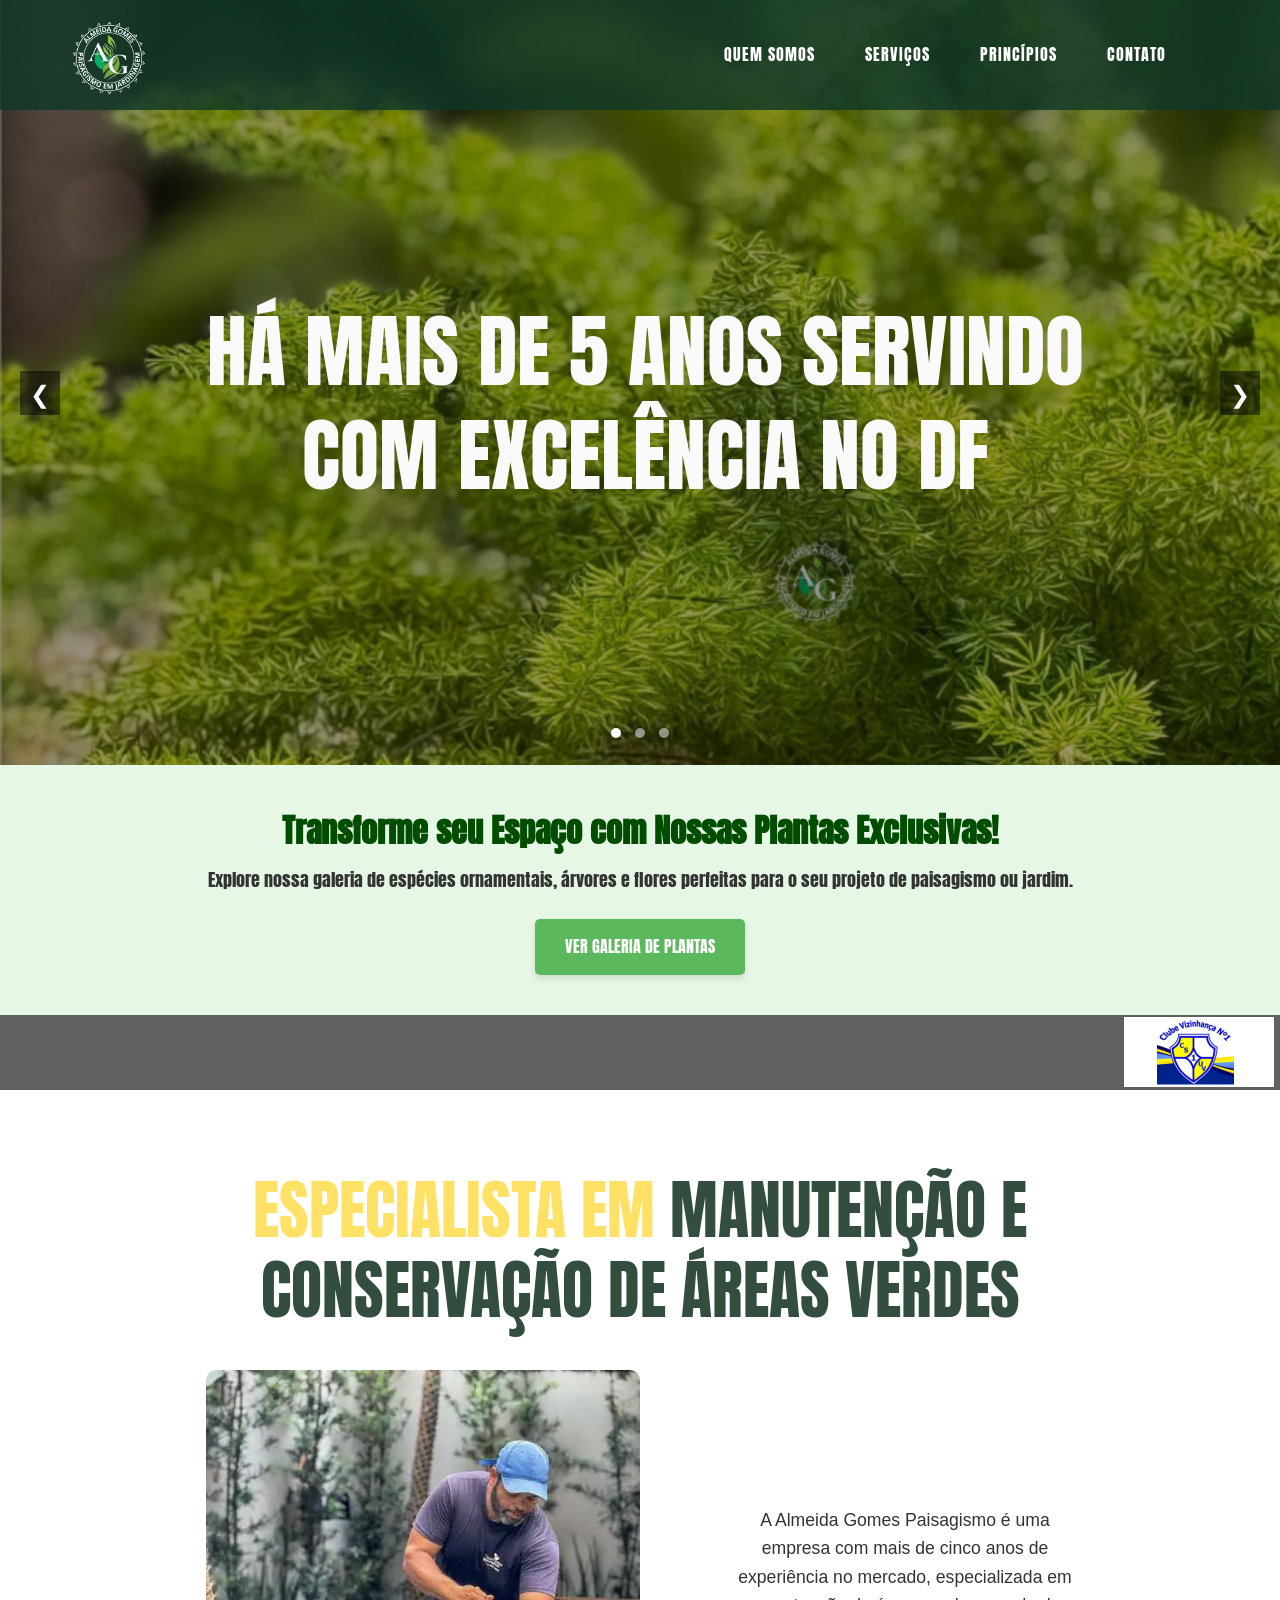
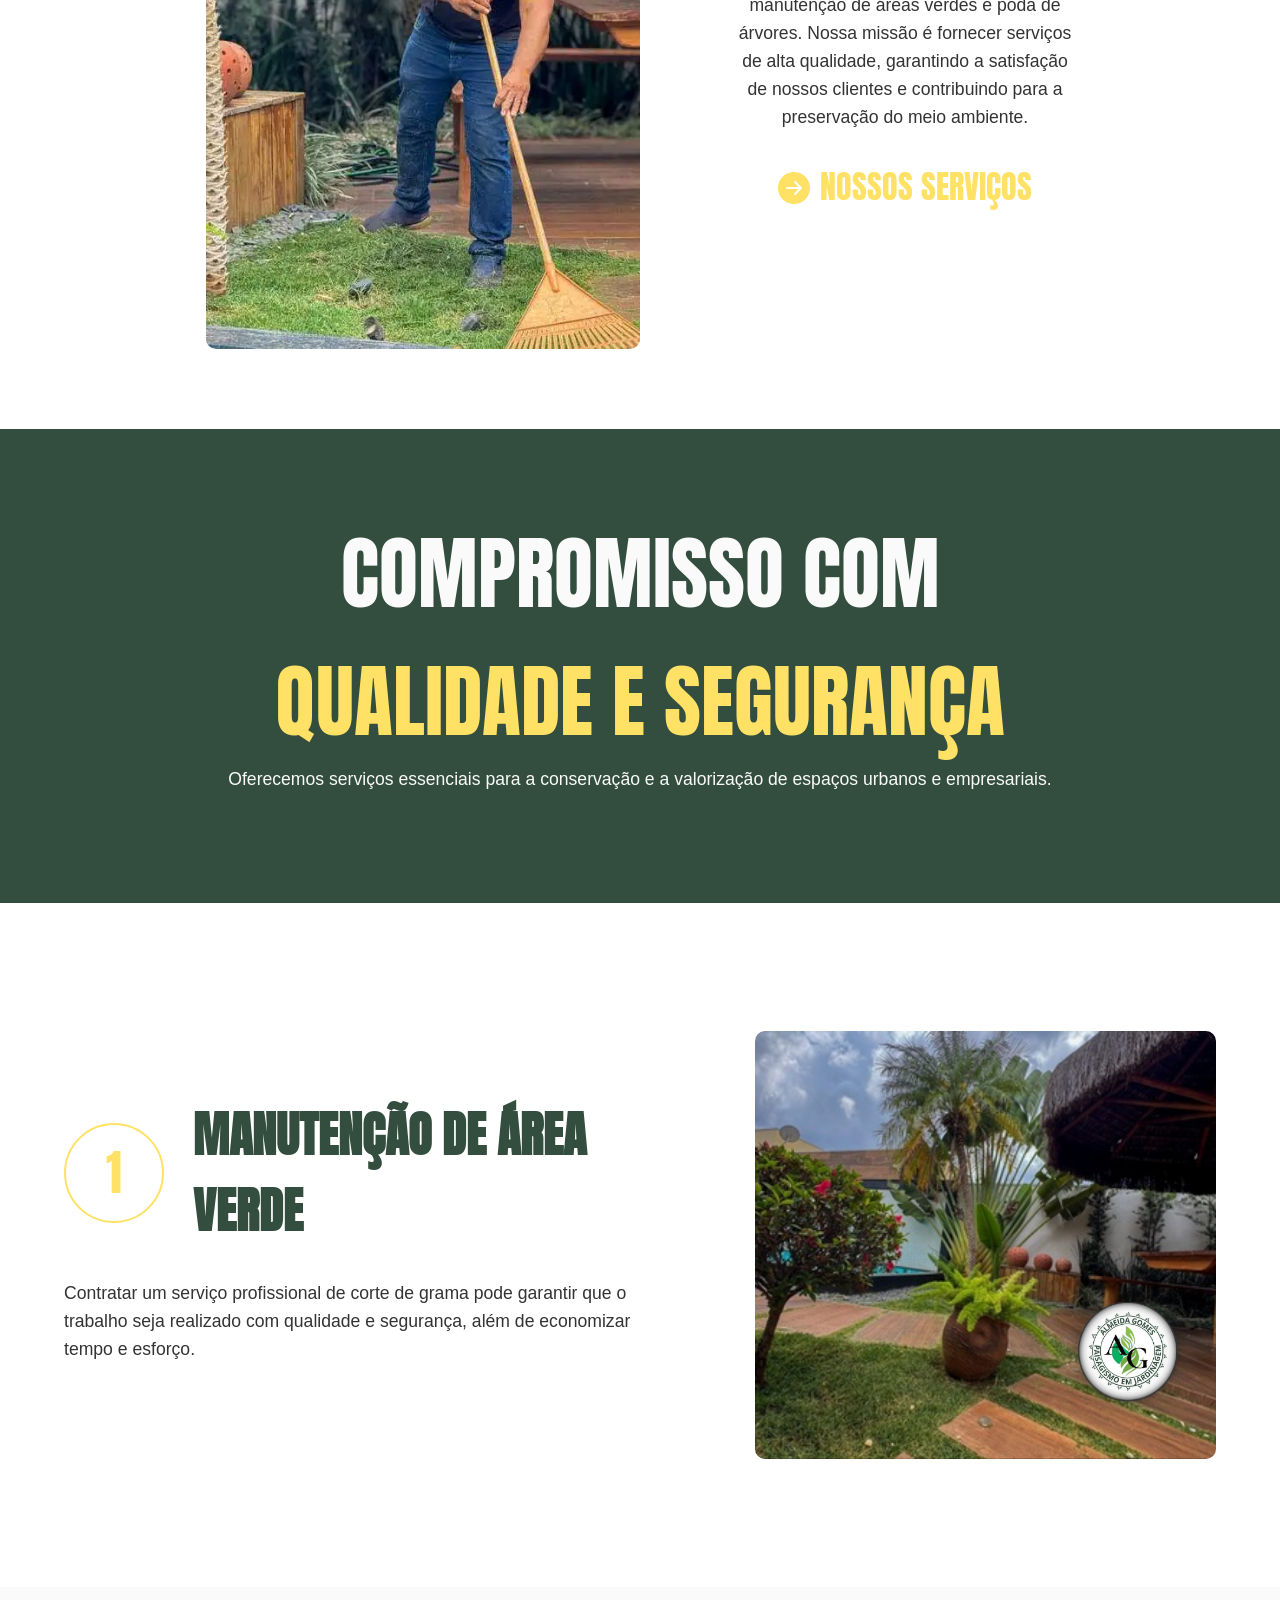
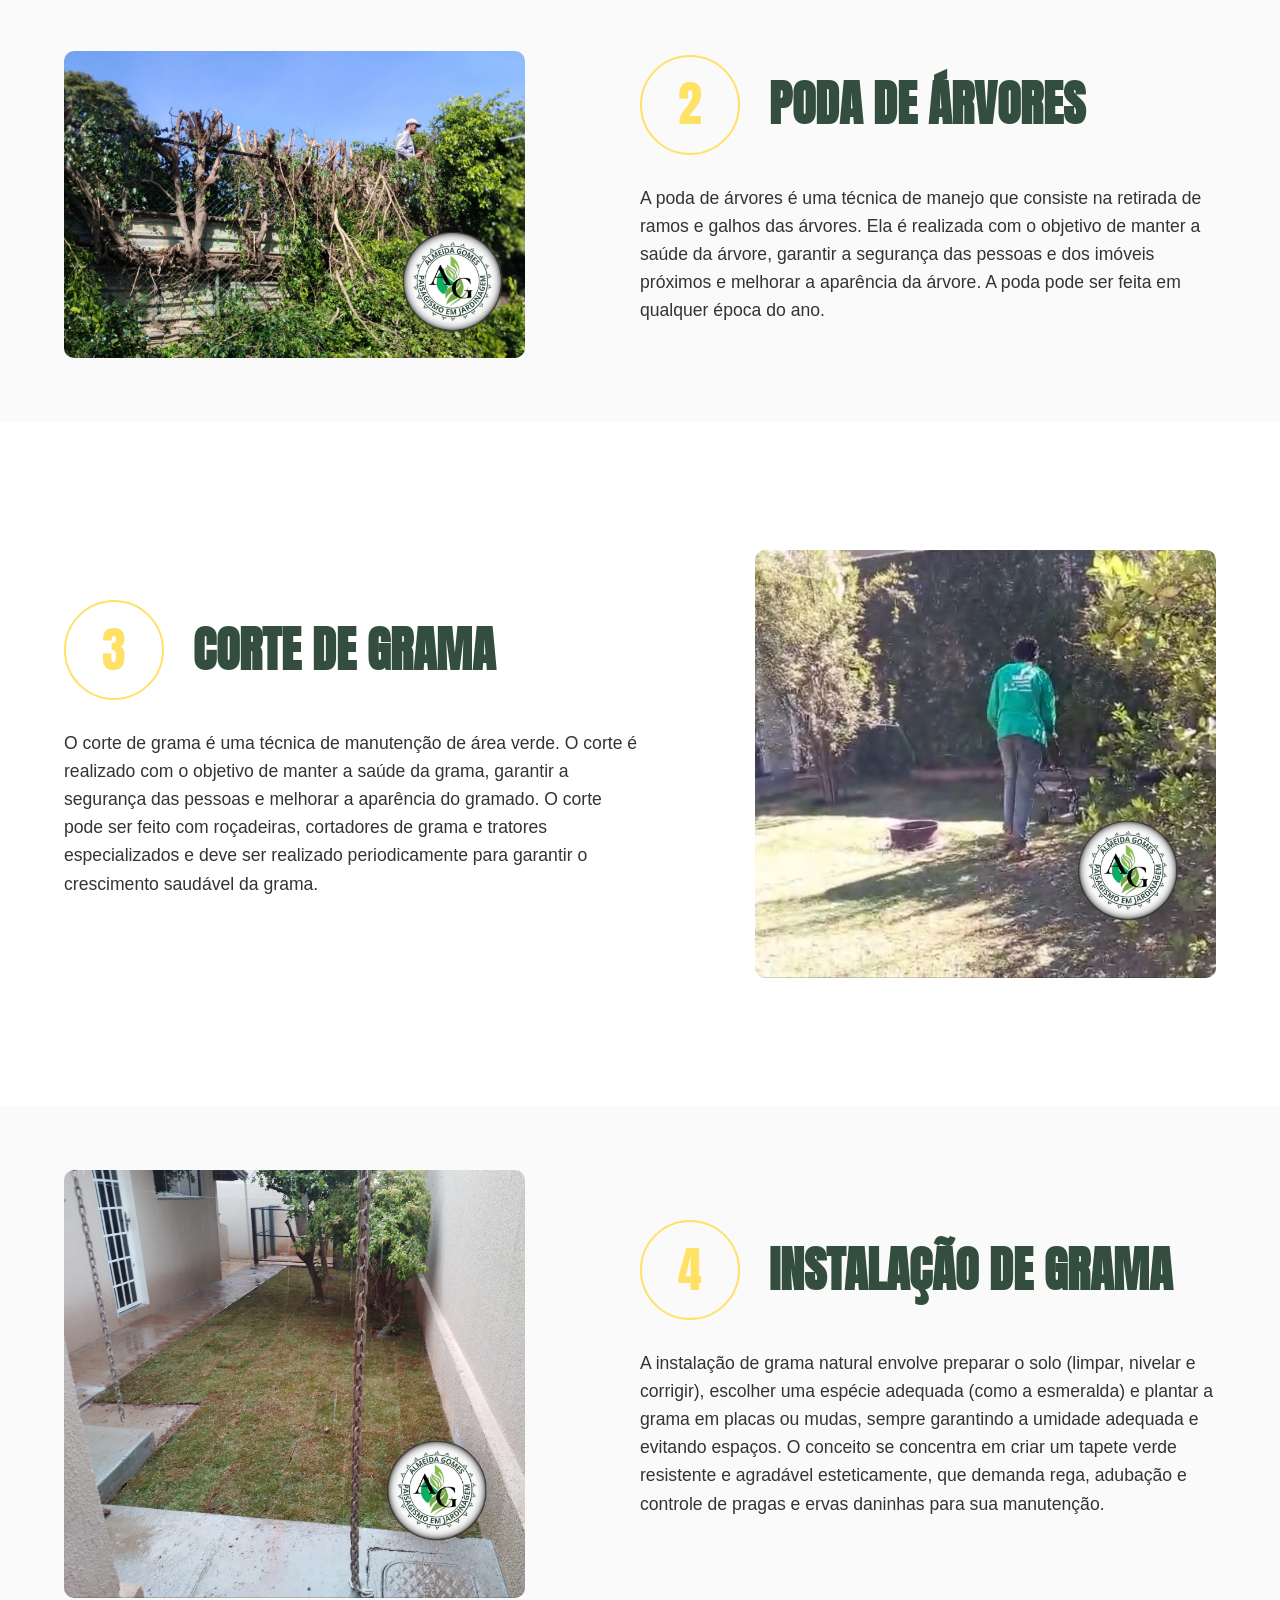
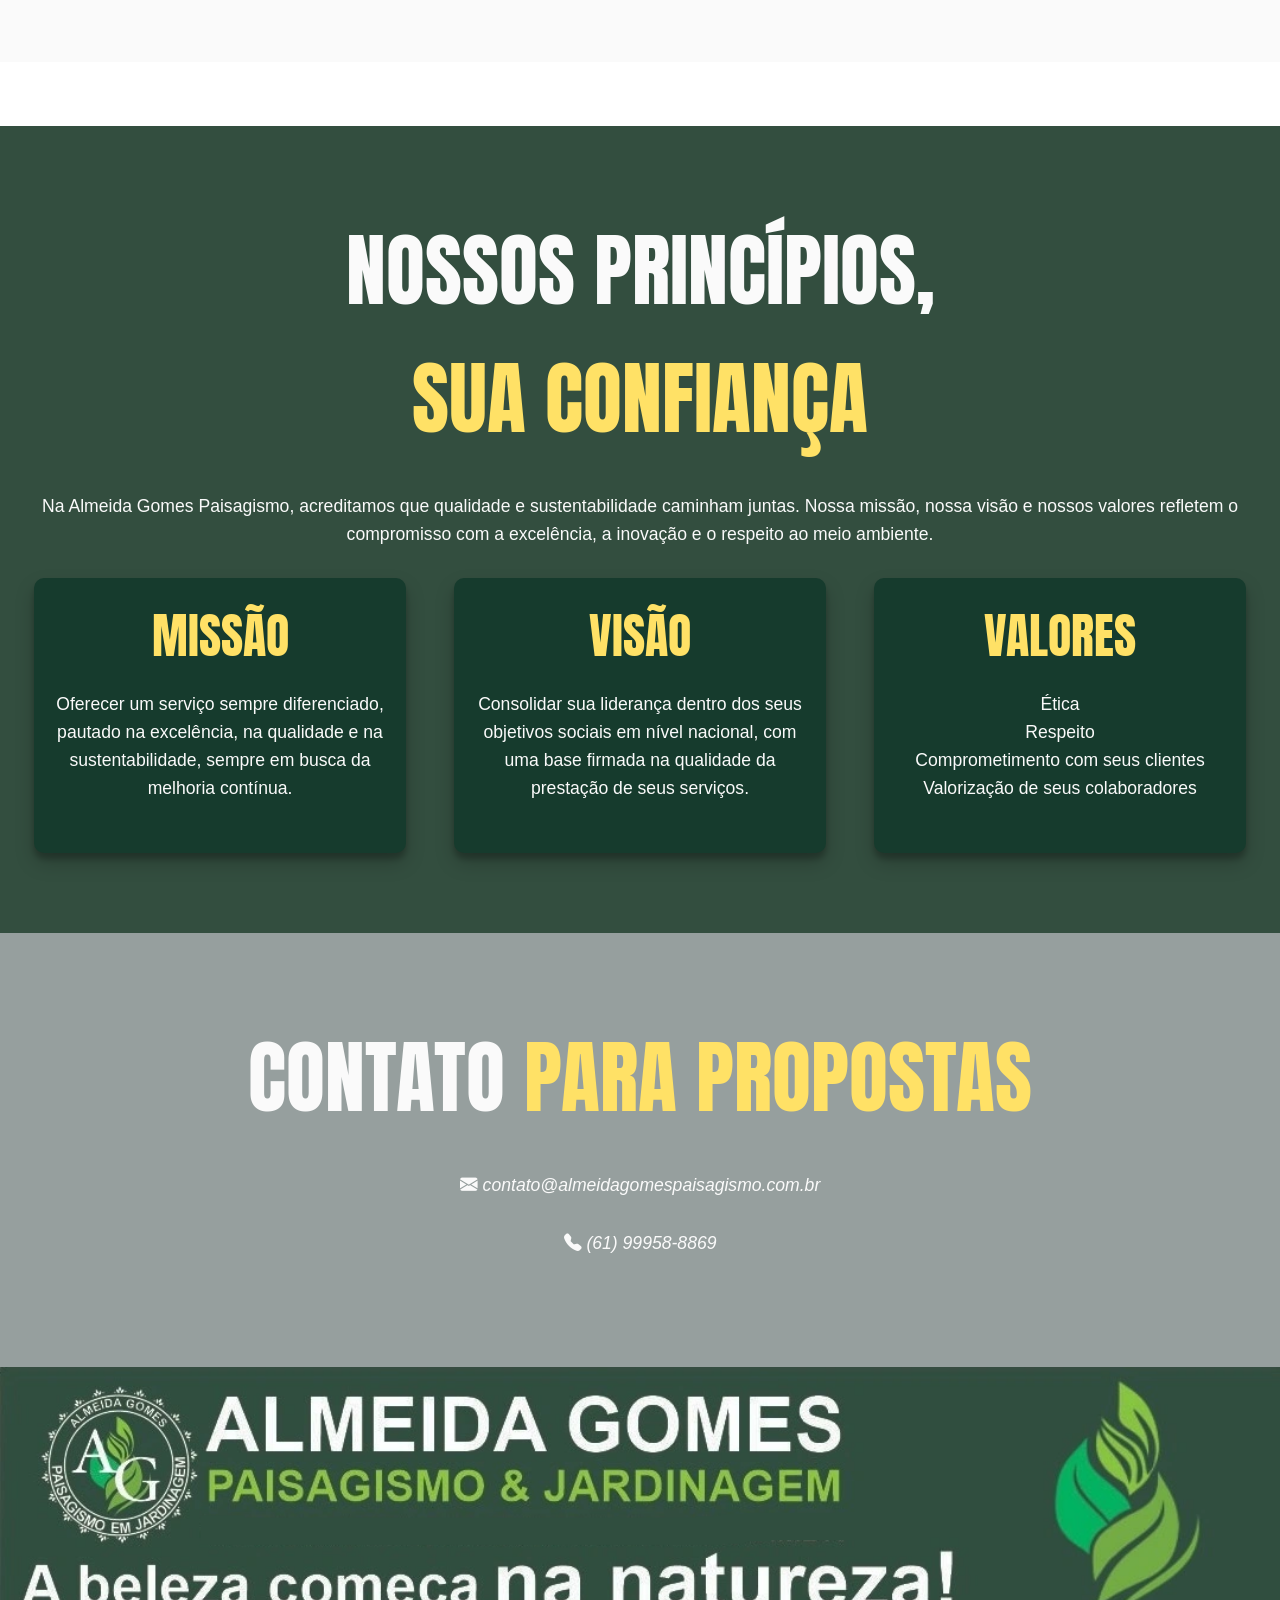
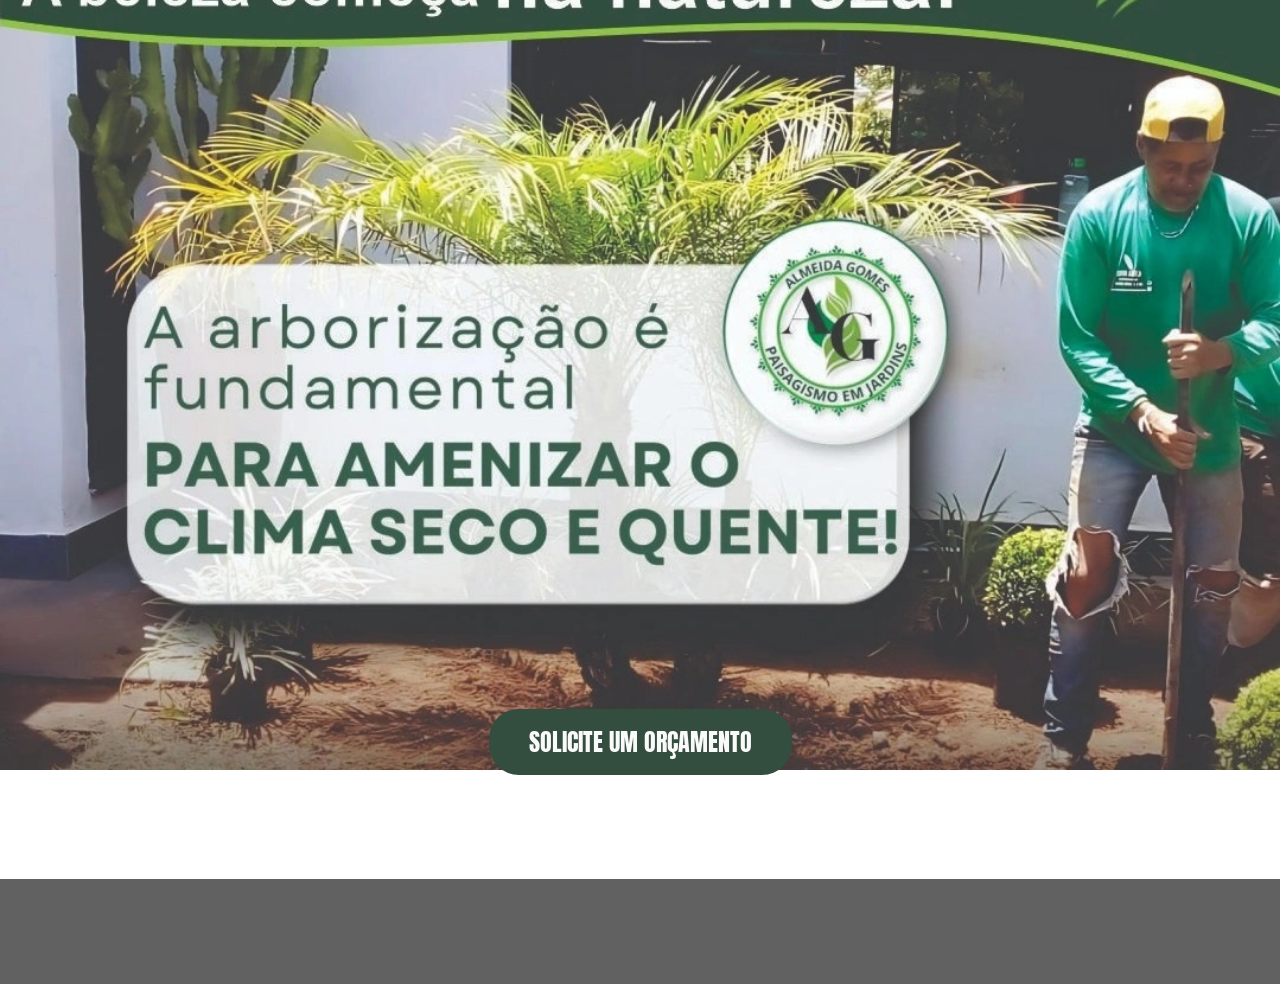
==== admin.html @ 755c0ffb "autenticação com hash SHA256 na tela de admin do painel administrativo" ====
<!DOCTYPE html>
<html lang="pt-BR" prefix="og: https://ogp.me/ns#">

<head>
    <meta charset="UTF-8">
    <title>Painel Administrativo - Almeida Gomes Paisagismo</title>
    <!-- Configurações de SEO e Meta tags -->
    <meta name="viewport" content="width=device-width, initial-scale=1.0">
    <meta name="description" content="Painel Administrativo da Almeida Gomes Paisagismo">
    <meta name="robots" content="noindex, nofollow"> <!-- Painel admin não deve ser indexado -->
    <!-- Links de Verificações -->
    <meta name="google-site-verification" content="rj9-yKQenuTL7WznZzLhnZhRRqalrW8B9ptmhuewFiA">
    <meta name="google-site-verification" content="fU1so8iHjiMZuuyoRoLyEo4iYXevHoi_YnYHdj3qmQA">
    <meta name="ahrefs-site-verification" content="b3bf5b6aa98bea70da2fde3847d7843db33283b82f85e4656c9564b9d393680a">
    <!-- Links de Estilos e Ícones -->
    <link rel="stylesheet" href="assets/css/style.css">
    <script>
        // Hash Gerado em: https://emn178.github.io/online-tools/sha256.html
        const HASH_CORRETO = "0b300ff33ba8d53cff5c966fcfcf04efb4fda7d46394998fb33788f99fe9772c";
    
        async function verificarSenha() {
            const senha = prompt("Digite a senha de Acesso ao Painel Administrativo da Almeida Gomes Paisagismo:");
            if (!senha) { window.location.href = "/"; return; }
    
            const encoder = new TextEncoder();
            const data = encoder.encode(senha);
            // Usamos SHA-256 em vez de MD5
            const hashBuffer = await crypto.subtle.digest('SHA-256', data);
            const hashArray = Array.from(new Uint8Array(hashBuffer));
            const hashHex = hashArray.map(b => b.toString(16).padStart(2, '0')).join('');
    
            if (hashHex === HASH_CORRETO) {
                document.body.style.display = 'block';
            } else {
                alert("Senha incorreta!");
                window.location.href = "/";
            }
        }
        
        document.write('<style>body { display: none; }</style>');
        window.onload = verificarSenha;
    </script>
</head>
<body>
    <!-- Cabeçalho Administrativo -->
    <header class="header">
        <div class="container">
            <div class="logo">
                <a href="#" aria-label="topo do site"><img src="/assets/img/logo-escura-transparente.webp"
                        alt="Logo escura transparente da Almeida Gomes Paisagismo"></a>
            </div>
        </div>
    </header>

    <section class="admin-header">
        <!-- Título da Seção de Gestão -->
        <div class="final">
            <h1>Área Administrativa</h1>
            <p>Gerenciamento de documentos online, cartão de visista, uniforme e projetos Canva.</p>
        </div>
    </section>

    <main>


        <!-- Seção de Recursos Administrativos -->
        <section id="recursos" class="final">
            <div class="container-final">

                <!-- Grupo: Gerador de Documento Online -->
                <div class="final-content">
                    <h3>Gerador de Documentos Online</h3>
                    <a href="https://almeidagomespaisagismo.com.br/gerador-online-de-documentos.html" target="_blank" class="admin-btn">
                        <i class="bi bi-file-earmark-check-fill"></i> Abrir documento
                    </a>
                </div>                

                <!-- Grupo: Cartão de Visitas -->
                <div class="final-content">
                    <h3>Cartão de Visita</h3>
                    <a href="/assets/doc/Cartao_de_Visita_Interativo_Almeida_Gomes_Pasagismo.pdf" target="_blank"
                        class="admin-btn">
                        <i class="bi bi-file-earmark-pdf-fill"></i> Download PDF
                    </a>
                    <a href="https://www.canva.com/design/DAEQLeOpCs0/Pk7BHNuwYzk6EsskGRO8MQ/edit" target="_blank"
                        class="admin-btn">
                        <i class="bi bi-pencil-square"></i> Editar no Canva
                    </a>
                </div>

                <!-- Grupo: Uniforme / Camiseta -->
                <div class="final-content">
                    <h3>Uniforme</h3>
                    <a href="/assets/doc/camiseta.pdf" target="_blank" class="admin-btn">
                        <i class="bi bi-file-earmark-pdf-fill"></i> Download PDF
                    </a>
                    <a href="https://www.canva.com/design/DAEPxaxXbDo/qBLyi9sUqJfup2MxdWTOVg/edit" target="_blank"
                        class="admin-btn">
                        <i class="bi bi-pencil-square"></i> Editar no Canva
                    </a>
                </div>

                <!-- Grupo: Logo Tema Claro -->
                <div class="final-content">
                    <h3>Logo Tema Claro</h3>
                    <a href="/assets/doc/logo-tema_claro-transparente.png" target="_blank" class="admin-btn">
                        <i class="bi bi-file-earmark-pdf-fill"></i> Download PNG
                    </a>
                    <a href="https://www.canva.com/design/DAHLdW8YbrU/cKLJ2glODt8OhutrCrgAXA/edit" target="_blank"
                        class="admin-btn">
                        <i class="bi bi-pencil-square"></i> Editar no Canva
                    </a>
                </div>

                <!-- Grupo: Logo Tema Escuro -->
                <div class="final-content">
                    <h3>Logo Tema Escuro</h3>
                    <a href="/assets/doc/logo-tema-escuro-transparente.png" target="_blank" class="admin-btn">
                        <i class="bi bi-file-earmark-pdf-fill"></i> Download PNG
                    </a>
                    <a href="https://www.canva.com/design/DAHLdWbud5Q/IO72qV3Bki0Muif5jaYvNw/edit" target="_blank"
                        class="admin-btn">
                        <i class="bi bi-pencil-square"></i> Editar no Canva
                    </a>
                </div>
                
            </div>
        </section>
    </main>

    <!-- Rodapé Mantendo Identidade Visual -->
    <footer>
        <div class="container-footer">
            <div class="direitos-reservados">
                <p><a href="https://sjrpovoas.vercel.app" aria-label="Desenvolvido por SjrPovoaS"
                        target="_blank">Desenvolvido por SjrPovoaS</a></p>
                <p tabindex="0">2025-2026 © Todos os direitos reservados</p>
            </div>
        </div>
    </footer>
</body>

</html>
---- assets/css/style.css ----
/* VARIAVEIS */
@import url('https://fonts.googleapis.com/css2?family=Anton&amp;family=DM+Sans:wght@400;700&amp;display=swap');
@import url('https://cdn.jsdelivr.net/npm/bootstrap-icons@1.10.5/font/bootstrap-icons.css');
:root {
    --cor-primaria: #FAFAFA;
    --cor-secundaria: #FFE166;
    --cor-terciaria: #334e3f;
    --cor-texto: rgba(2,180,96);
    --cor-branca: #FFFFFF;
    --cor-extra: #969F9E;}
:root {
    --fonte-primaria: 'Anton', sans-serif;
    --fonte-secundaria: "DM Sans", sans-serif;}
/*
  /$$$$$$                /$$$$$$$  					                              /$$$$$$           
 /$$__  $$              | $$__  $$      				                         /$$__  $$ 
| $$  \__/ /$$  /$$$$$$ | $$  \ $$ /$$$$$$  /$$    /$$ /$$$$$$   /$$$$$$ | $$  \__/
|  $$$$$$ |__/ /$$__  $$| $$$$$$$//$$__  $$|  $$  /$$//$$__  $$ |____  $$|  $$$$$$
 \____  $$ /$$| $$  \__/| $$____/| $$  \ $$ \  $$/$$/| $$  \ $$  /$$$$$$$ \____  $$
 /$$  \ $$| $$| $$      | $$     | $$  | $$  \  $$$/ | $$  | $$ /$$__  $$ \____  $$
|  $$$$$$/| $$| $$      | $$     |  $$$$$$/   \  $/  |  $$$$$$/|  $$$$$$$|  $$$$$$/
 \______/ | $$|__/      |__/      \______/     \_/    \______/  \_______/ \______/ 
     /$$  | $$                                                                     
    |  $$$$$$/                                                                     
     \______/                                                                      
*/
/* RESET-GERAL */
* {
    margin: 0;
    padding: 0;
    box-sizing: border-box;}
a {
    text-decoration: none;}
ul {
    list-style-type: none;}
body {
    font-size: 16px;
    font-family: var(--fonte-primaria);
    line-height: 1.6;
    background-color: var(--cor-branca);
    color: #333;}
.container {
    margin: 0 auto;}
button {
    font-family: var(--fonte-primaria), sans-serif;
    margin: 10px;}
/* ANIMATION - SCROLL EFFECTS */
#quem-somos .container .content .equipe {animation: imgEquipe;animation-timeline: view(auto auto);}
@Keyframes imgEquipe {
    0% {
        opacity: 0;
        filter: blur(30px);
        transform: translateY(300px);}
    40%,
    60% {
        opacity: 1;
        filter: blur(0px);
        transform: translateX(0px);}
    100% {
        opacity: 0;
        filter: blur(0px);
        transform: translateY(-300px);}}
#quem-somos .content .coluna p {animation: colunaP;animation-timeline: view(auto auto);}
@Keyframes colunaP {
    0% {
        opacity: 0;
        filter: blur(300px);
        transform: translateX(0px);}
    25%,
    75% {
        opacity: 1;
        filter: blur(0px);
        transform: translateX(0px);}
    100% {
        opacity: 0;
        filter: blur(0px);
        transform: translate(50px);}}
#servicos .container {animation: tituloServicos;animation-timeline: view(auto auto);}
@Keyframes tituloServicos {
    0% {
        opacity: 0;
        filter: blur(30px);
        transform: translateY(300px);}
    30%,
    60% {
        opacity: 1;
        filter: blur(0px);
        transform: translateX(0px);}
    100% {
        opacity: 0;
        filter: blur(0px);
        transform: translateY(-300px);}}
#servicos .container .legenda {animation: legendaServicos;animation-timeline: view(auto auto);}
@Keyframes legendaServicos {
    0% {
        opacity: 0;
        filter: blur(30px);
        transform: translateY(300px);}
    30%,
    60% {
        opacity: 1;
        filter: blur(0px);
        transform: translateX(0px);}
    100% {
        opacity: 0;
        filter: blur(0px);
        transform: translateY(-300px);}}
#principios .container {animation: tituloPrincipios;animation-timeline: view(auto auto);}
@Keyframes tituloPrincipios {
    0% {
        opacity: 0;
        filter: blur(30px);
        transform: translateY(300px);}
    30%,
    60% {
        opacity: 1;
        filter: blur(0px);
        transform: translateX(0px);}
    100% {
        opacity: 0;
        filter: blur(0px);
        transform: translateY(-300px);}}
#contato .container {animation: containerColuna;animation-timeline: view(auto auto);}
@Keyframes containerColuna {
    0% {
        opacity: 0;
        filter: blur(30px);
        transform: translateY(300px);}
    30%,
    60% {
        opacity: 1;
        filter: blur(0px);
        transform: translateX(0px);}
    100% {
        opacity: 0;
        filter: blur(0px);
        transform: translateY(-300px);}}
/* MENU */
.menu-icon {
    width: 40px;
    height: 40px;
    cursor: pointer;
    display: none;
    position: fixed;
    top: 25px;
    right: 25px;
    z-index: 2;}
.home-no-menu {
    display: none;}
.menu-logo {
    display: none;}
.nav-links img {
    width: 10%;}
.menu-logo.visible {
    opacity: 0;
    pointer-events: auto;}
.nav-links {
    display: flex;}
.nav-links li {
    margin-left: 20px;}
.nav-links li:last-child {
    display: flex;
    margin-top: auto;
    margin-bottom: 30px;}
.nav-links a {
    color: var(--cor-branca);
    transition: color 0.3s ease;}
.nav-links a:hover {
    color: var(--cor-secundaria);}
@media (max-width: 780px) {
    .home-no-menu,
    .menu-icon,
    .menu-logo {
        display: block;}
    .nav-links {
        position: fixed;
        top: 0;
        right: -100%;
        width: 40%;
        height: 75%;
        border: 2px solid var(--cor-secundaria);
        background-color: var(--cor-terciaria);
        border-radius: 0px 0px 0px 80px;
        border-color: var(--cor-terciaria) var(--cor-terciaria) var(--cor-secundaria) var(--cor-secundaria);
        flex-direction: column;
        align-items: flex-start;
        justify-content: flex-start;
        padding-top: 60px;
        transition: right 0.3s ease-in-out;
        z-index: 1;}
    .nav-links .regular-only {
        display: none;}
    .nav-links.active {
        right: 0;}
    .nav-links li:not(:last-child) {
        margin: 15px 0;
        border-bottom: 1px solid whitesmoke;
        width: 80%;
        margin-left: 24px;}}
/* Header */
header {
  background: transparent;
  color: var(--cor-primaria);
  position: absolute;
  width: 100%;
  top: 0;
  left: 0;
  z-index: 1000;
  transition: background 0.3s ease;}
header .container {
  background-color: #123829d2;
  display: flex;
  position: fixed;
  left: 0;
  right: 0;
  text-wrap: wrap;
  justify-content: space-between;
  align-items: center;
  padding: 0 5%;
  overflow: hidden;}
header .logo {
  margin-top: 13px;}
header .logo img {
  width: 60%;}
header nav ul {
  display: flex;
  justify-content: center;
  align-items: center;
  flex-wrap: wrap;
  gap: 30px;}
header nav ul li a {
  color: var(--cor-primaria);
  font-family: var(--fonte-primaria), sans-serif;
  font-weight: 400;
  font-size: 1rem;
  letter-spacing: 1px;}
/* Container principal do carrossel */
.carousel-container {
  position: relative; /* Necessário para posicionar botões e conteúdo */
  overflow: hidden; /* Esconde as imagens que estão fora da visualização */
  width: 100%;
  /* Altura ajustada para ser mais responsiva ou baseada em view-height */
  height: 60vh; 
  max-height: 800px; }
/* Faixa que contém todos os slides */
.carousel-track {
  display: flex;
  transition: transform 0.5s ease-in-out; /* Adiciona a animação de slide */
  width: 100%;
  height: 100%; }
/* Item individual do slide */
.carousel-slide {
  min-width: 100%; /* Cada slide ocupa a largura total do container */
  height: 100%;
  position: relative;
  /* Para que slides invisíveis não fiquem na frente */
  display: none; }
.carousel-slide.current-slide {
  display: block; } /* Apenas o slide atual é visível (controlado pelo JS) */
/* Imagem dentro do slide */
.carousel-slide img {
  width: 100%;
  height: 100%;
  object-fit: cover; } /* Garante que a imagem preencha o slide sem distorcer */
/* Conteúdo sobreposto - Mantido para o H1 */
.hero-content {
  position: absolute;
  top: 50%;
  left: 50%;
  transform: translate(-50%, -50%);
  text-align: center;
  color: white; /* Certifique-se de que o texto seja legível */
  z-index: 10; }
/* Botões de navegação */
.carousel-button {
  position: absolute;
  top: 50%;
  transform: translateY(-50%);
  background: rgba(0, 0, 0, 0.5);
  color: white;
  border: none;
  padding: 10px;
  cursor: pointer;
  z-index: 20;
  font-size: 24px;
  line-height: 1; }
.carousel-button.prev {
  left: 10px; }
.carousel-button.next {
  right: 10px; }
/* Indicadores de navegação (Dots) */
.carousel-nav {
  position: absolute;
  bottom: 20px;
  left: 50%;
  transform: translateX(-50%);
  z-index: 20; }
.carousel-indicator {
  height: 10px;
  width: 10px;
  margin: 0 5px;
  background-color: rgba(255, 255, 255, 0.5);
  border: none;
  border-radius: 50%;
  display: inline-block;
  cursor: pointer;
  padding: 0; }
.carousel-indicator.current-slide {
  background-color: white; }
/* Estilo para a nova seção CTA de Venda de Plantas */
.cta-plantas {
  background-color: #e6f7e6; /* Um verde claro suave para destacar */
  padding: 40px 20px;
  text-align: center; }
.cta-plantas .container {
  max-width: 1000px;
  margin: 0 auto; }
.cta-plantas h2 {
  color: #004d00; /* Um verde mais escuro, relacionado à natureza */
  margin-bottom: 10px;
  font-size: 2em; } /* Tamanho da fonte grande para o título */
.cta-plantas p {
  color: #333;
  margin-bottom: 25px;
  font-size: 1.1em; }
/* Estilo para o botão de CTA */
.cta-button {
  display: inline-block;
  background-color: #5cb85c; /* Cor de botão primária (Verde) */
  color: white;
  text-decoration: none;
  padding: 15px 30px;
  border-radius: 5px;
  text-transform: uppercase;
  transition: background-color 0.3s ease;
  box-shadow: 0 4px 6px rgba(0, 0, 0, 0.1); }
.cta-button:hover {
  background-color: #4cae4c; } /* Escurece um pouco ao passar o mouse */
/* Hero Section */
.hero {
  position: relative;
  width: 100%;
  height: 85vh;
  overflow: hidden;}
.hero img {
  width: 100%;
  height: 100%;
  object-fit: cover;
  filter: brightness(60%);
  position: relative;}
.hero-content {
  display: flex;
  flex-direction: column;
  justify-content: center;
  align-items: center;
  text-align: center;
  color: var(--cor-primaria);
  position: absolute;
  top: 50%;
  left: 50%;
  transform: translate(-50%, -50%);
  width: 80%;}
.hero-content h1 {
  font-family: var(--fonte-primaria), sans-serif;
  font-size: 5rem;
  font-weight: 400;
  text-align: center;
  line-height: 130%;
  margin: 5% 1% 1% 2%;}
/* Parceiros */
.parceiros {
  background-color: #616161; }
/* animacao */
.slider {
  overflow-x: hidden;
  width: 100%;
  border: 2px solid #616161;;
  height: var(--height);
  overflow: hidden;
  mask-image: linear-gradient(
    to right,
    transparent,
    #000 10% 90%,
    transparent,); }
.slider .list {
  display: flex;
  width: 100%;
  min-width: calc(var(--width) * var(--quantity));
  position: relative; }
.slider .list .item {
  width: var(--width);
  height: var(--height);
  position: absolute;
  left: 100%;
  animation: autoRun 9s linear infinite;
  transition: filter  0.5s;
  animation-delay: calc( (9s / var(--quantity)) * (var(--position) - 1) )!important; }
.slider .list .item img {
  width: 100%;
  height: 70px;
  object-fit: cover; }
@keyframes autoRun {
  from {
    left: 100%;
  }
  to {
    left: calc(var(--width) * -1 );
  } }
.slider:hover .item {
  animation-play-state: paused!important;
  filter: grayscale(1); }
.slider .item:hover {
  filter: grayscale(0); }
.slider[reverse="true"] .item {
  width: var(--width);
  height: var(--height);
  animation: reversePlay 12s linear infinite;
  animation-delay: calc( (12s / var(--quantity)) * (var(--position) + 1) )!important; }
.slider[reverse="true"] .list .item img {
  width: 100%;
  height: 200px;
  object-fit: cover; }
@keyframes reversePlay {
  from {
    left: calc(var(--width) * -1 );
  }
  to {
    left: 100%;
  } }
/* Quem Somos */
#quem-somos .container {
  padding: 80px 20px;
  text-align: center;}
#quem-somos h2 {
  font-family: var(--fonte-primaria), sans-serif;
  font-size: 4rem;
  font-weight: 400;
  color: var(--cor-terciaria);
  line-height: 5rem;
  width: 80%;
  margin: 0 auto;}
.highlight {
  color: var(--cor-secundaria);}
#quem-somos .content {
  display: flex;
  align-items: center;
  justify-content: center;
  gap: 6rem;
  margin-top: 40px;
  padding: 0 15%;}
#quem-somos .equipe {
  width: 50%;
  border-radius: 10px;}
#quem-somos p {
  font-size: 1.1rem;
  font-weight: 400;
  font-family: var(--fonte-secundaria);}
#quem-somos .coluna {
  display: flex;
  flex-direction: column;
  gap: 30px;}
#quem-somos .coluna .seta {
  display: flex;
  align-items: center;
  justify-content: center;
  gap: 10px;
  font-size: 2rem;
  min-width: 270px;}
.seta-imagem {
  display: flex;
  align-items: center;
  justify-content: center;}
#quem-somos .seta a {
  text-decoration: none;
  color: var(--cor-secundaria);}
/* Serviços */
#servicos h2 {
  background: var(--cor-terciaria);
  color: var(--cor-primaria);
  padding: 80px 20px;
  text-align: center;
  font-family: var(--fonte-primaria), sans-serif;
  font-size: 5rem;
  margin-bottom: 30px;
  font-weight: 300;}
#servicos p {
  font-size: 1.1rem;
  margin-bottom: 30px;
  font-family: var(--fonte-secundaria);}
#servicos img {
  width: 40%;
  object-fit: cover;
  border-radius: 10px;}
#servicos h3 {
  color: var(--cor-terciaria);
  font-size: 3rem;}
#servicos .esquerda,
#servicos .direita {
  padding: 5% 5%;
  margin: 5% auto;}
#servicos .titulo-esquerda,
#servicos .titulo-direita {
  width: 100%;}
#servicos .esquerda .conteudo-esquerda .titulo-esquerda,
#servicos .direita .conteudo-direita .titulo-direita {
  margin-bottom: 5%;}
#servicos .esquerda {
  background-color: var(--cor-branca);
  display: flex;
  justify-content: center;
  align-items: center;
  gap: 10%;}
#servicos .esquerda .conteudo-esquerda {
  display: flex;
  flex-direction: column;
  justify-content: flex-start;
  align-items: flex-start;}
#servicos .esquerda .conteudo-esquerda .titulo-esquerda {
  display: flex;
  align-items: center;
  gap: 5%;
  font-size: 3rem;}
#servicos .numeros {
  display: flex;
  color: var(--cor-secundaria);
  border: 2px solid var(--cor-secundaria);
  align-items: center;
  justify-content: center;
  min-width: 100px;
  min-height: 100px;
  max-width: 100px;
  max-height: 100px;
  border-radius: 50%;}
#servicos .direita {
  background-color: var(--cor-primaria);
  display: flex;
  flex-direction: row-reverse;
  justify-content: center;
  align-items: center;
  gap: 10%;}
#servicos .direita .conteudo-direita {
  display: flex;
  flex-direction: column;
  justify-content: flex-end;
  align-items: flex-end;}
#servicos .direita .conteudo-direita .titulo-direita {
  display: flex;
  align-items: center;
  gap: 5%;
  font-size: 3rem;}
/* Princípios */
#principios {
  background: var(--cor-terciaria);
  color: var(--cor-primaria);
  padding: 80px 20px;
  text-align: center;}
#principios h2 {
  font-family: var(--fonte-primaria), sans-serif;
  font-size: 5rem;
  margin-bottom: 30px;
  font-weight: 300;}
#principios p {
  font-size: 1.1rem;
  margin-bottom: 30px;
  font-family: var(--fonte-secundaria);}
#principios .principios-list {
  display: flex;
  justify-content: space-around;
  margin-top: 20px;
  gap: 20px;}
#principios .principios-list div {
  padding: 0 30px;
  background: #163b2d;
  padding: 20px;
  border-radius: 10px;
  width: 30%;
  box-shadow: rgba(0, 0, 0, 0.19) 0px 10px 20px, rgba(0, 0, 0, 0.23) 0px 6px 6px;}
#principios h3 {
  color: var(--cor-secundaria);
  font-family: var(--fonte-primaria), sans-serif;
  margin-bottom: 15px;
  font-size: 3rem;
  font-weight: 300;}
/* CONTATO */
#contato {
  background: var(--cor-extra);
  color: var(--cor-primaria);
  padding: 80px 20px;
  text-align: center;}
#contato h2 {
  font-family: var(--fonte-primaria), sans-serif;
  font-size: 5rem;
  margin-bottom: 30px;
  font-weight: 300;}
#contato p {
  font-size: 1.1rem;
  margin-bottom: 30px;
  font-family: var(--fonte-secundaria);
  color: var(--cor-primaria);}
#contato .container {
  text-decoration: none;
  font-family: var(--fonte-secundaria), sans-serif;}
#contato .container a {
  text-decoration: none;
  color: var(--cor-primaria);}
  
  
/* Seção Final */
.final {
  position: relative;
  text-align: center;
  color: var(--cor-terciaria);}
.final .background-final {
  width: 100%;
  object-fit: cover;
  object-position: center;}
.container-final {
  display: flex;
  align-items: center;
  justify-content: center;
  padding: 5%;
  text-align: center;}
.final-content {
  width: 100%;
  background: var(--cor-branca);
  display: flex;
  flex-direction: column;
  align-items: center;
  justify-content: center;
  margin-bottom: 5%;}
.final-content button {
  background: var(--cor-terciaria);
  border: none;
  margin-top: -100px;
  padding: 15px 40px;
  font-size: 1.5rem;
  cursor: pointer;
  border-radius: 30px;
  transition: background 0.3s;}
.final-content button a {
  color: var(--cor-primaria);}
.final-content button:hover {
  background: var(--cor-texto);
  color: var(--cor-primaria);
  transform: translateY(-3px);
  box-shadow: rgba(0, 0, 0, 0.2) 0px 8px 24px;
}
.final-content button a:hover {
  color: var(--cor-secundaria);}
/* Seção Avaliação do Google */
#avaliacao .final-content {
  width: 75%;
  display: flex;
  flex-direction:row;
  align-items: center;
  justify-content: center;
  margin-bottom: 5%;
  margin-top: -15px;
  padding: 15px 40px;
  font-size: 1.5rem;
  cursor: pointer;
  transition: background 0.3s;}
#avaliacao .final-content a {
  color: var(--cor-terciaria);
  display: flex;
  align-items: center;
  justify-content: space-between;
  width: 100%;
  max-width: 450px; /* Mantém uma largura elegante */
  padding: 15px 25px;
  border-radius: 50px;
  font-size: 1.05rem;
  font-weight: 600;
  text-decoration: none;
  letter-spacing: 0.5px;
  box-shadow: rgba(0, 0, 0, 0.1) 0px 4px 12px;
  transition: transform 0.3s ease, box-shadow 0.3s ease, background-color 0.3s ease;
  
}
#avaliacao .final-content :hover {
  background: var(--cor-texto);
  color: var(--cor-secundaria);
  box-shadow: rgba(0, 0, 0, 0.2) 0px 8px 24px;
}

  

/* Footer */
footer {
  background: var(--cor-terciaria);
  color: var(--cor-primaria);
  display: flex;}
footer nav ul li a {
  color: var(--cor-primaria);
  font-size: 1rem;}
footer .logo-footer img {
  width: 20%;}
footer .container-footer {
  display: flex;
  width: 100%;
  justify-content: space-between;
  margin: 0 5%;}
footer .container-externo-social {
  display: flex;
  flex-direction: column;
  gap: 9%;
  margin: 5% 0;}
footer .social-media {
  display: flex;
  gap: 35px;}
footer .container-interno {
  display: flex;
  align-items: center;
  margin-left: 10px;}
footer .social-media .social-icons {
  display: flex;
  align-items: center;
  justify-content: center;
  gap: 15px;}
footer .direitos-reservados {
  display: flex;
  flex-direction: column;
  justify-content: center;
  gap: 25px;
  padding: 5% 10% 5% 3%;
}
footer .direitos-reservados p {
  color: var(--cor-extra);
  font-family: var(--fonte-secundaria);}
footer .direitos-reservados a:hover {
  color: var(--cor-secundaria);}
footer .menu-footer {
  display: flex;
  flex-direction: column;
  gap: 15px;}
footer .social-media a {
  color: var(--cor-primaria);}
footer p {
  font-size: 0.9rem;}
footer a {
  color: var(--cor-secundaria);}
.endereco-telefone-footer {
  padding-right: 20px;
  font-family: var(--fonte-secundaria);
  margin-left: 10px;}
 /* CONTAINER PRINCIPAL: Agora ele controla a exibição e o alinhamento de ambos os botões */
.whatsapp {
  position: fixed;
  bottom: 24px;    /* Distância do rodapé */
  right: 10px;     /* Distância da lateral direita */
  z-index: 9999;   /* Mantém acima de tudo */
  /* Flexbox para alinhar os elementos verticalmente à direita */
  display: flex;
  flex-direction: column;
  align-items: flex-end;
  gap: 15px;       /* Espaçamento vertical entre a seta e o WhatsApp */
  /* Estado inicial: escondido (o JS vai adicionar a classe .show) */
  opacity: 0;
  visibility: hidden;
  transition: opacity 0.4s ease, visibility 0.4s ease; }
/* Classe ativada pelo JavaScript */
.whatsapp.show {
  opacity: 1;
  visibility: visible; }
/* TEXTO BALÃO (Comercial) */
.texto-wpp {
  display: none;
  padding: 5px 20px;
  background-color: var(--cor-primaria);
  box-shadow: rgba(0, 0, 0, 0.19) 0px 10px 20px, rgba(0, 0, 0, 0.23) 0px 6px 6px;
  border-radius: 50px;
  position: absolute; /* Mudado para absolute para não quebrar o layout flex */
  right: 70px;        /* Empurra o texto para a esquerda do ícone do Whats */
  bottom: 12px;       /* Alinha verticalmente com o botão do Whats */
  white-space: nowrap;
  z-index: 2; }
.texto-wpp::after {
  display: none;
  content: '';
  position: absolute;
  right: -8px;
  top: 50%;
  transform: translateY(-50%);
  width: 0;
  height: 0;
  border-top: 15px solid transparent;
  border-bottom: 15px solid transparent;
  border-left: 20px solid var(--cor-primaria);
  z-index: 1; }
/* CONTAINER DO WHATSAPP (Ícone + Balão) */
.container-wpp-icone {
  position: relative; /* Necessário para o posicionamento absolute do texto-wpp */
  display: flex;
  align-items: center; }
/* BOTÃO DO WHATSAPP */
.botao-wpp {
  padding: 4px 14px;
  background-color: #49E670;
  border-radius: 50%; /* Corrigido de 200% para 50% (padrão para círculos) */
  cursor: pointer;
  color: #fff;
  font-size: 2.5rem;
  box-shadow: rgba(0, 0, 0, 0.19) 0px 10px 20px, rgba(0, 0, 0, 0.23) 0px 6px 6px;
  transition: transform 0.2s ease; }
.botao-wpp a {
  color: #fff;
  display: flex; /* Garante alinhamento perfeito do ícone interno */ }
/* Efeito de Hover para exibir o balão */
.container-wpp-icone:hover .texto-wpp, 
.container-wpp-icone:hover .texto-wpp::after {
  display: block; }
/* BOTÃO DA SETA (TOPO) */
.botao-up {
  /* Removido o position: fixed, bottom e right antigos para não dar conflito */
  display: flex;
  justify-content: center;
  align-items: center;
  cursor: pointer;
  font-size: 3.5rem;
  line-height: 1; /* Remove espaços fantasmas da fonte do ícone */
  transition: transform 0.2s ease; }
.botao-up a {
  color: #49E670;
  display: flex; }
/* Efeito de zoom ao passar o mouse em qualquer um dos botões */
.botao-wpp:hover, .botao-up:hover {
  transform: scale(1.1); }

/* RESPONVIVO */
/* --- Telas até 1080px --- */
@media (max-width: 1080px) {
  .hero-content h1 {
    font-size: 3.75rem;
    line-height: 4.5rem;
  }

  #quem-somos h2 {
    width: 90%;
  }

  #quem-somos .equipe {
    width: 69%;
  }
}

/* --- Telas até 768px --- */
@media (max-width: 768px) {
  header nav ul {
    flex-direction: column;
    align-items: center;
    gap: 15px;
  }

  .hero-content h1 {
    font-size: 3.5rem;
    line-height: 4rem;
  }

  #quem-somos .equipe {
    width: 80%;
  }

  #quem-somos .content {
    flex-direction: column;
  }

  #quem-somos h2 {
    width: 70%;
    font-size: 2rem;
    line-height: 3rem;
  }

  #servicos h2 {
    font-size: 3.5rem;
  }

  #servicos .legenda-servicos {
    font-size: 1.2rem;
  }

  #servicos .esquerda,
  #servicos .direita {
    flex-direction: column;
    gap: 30px;
  }

  #servicos .esquerda .conteudo-esquerda,
  #servicos .direita .conteudo-direita {
    flex-wrap: wrap;
  }

  #servicos img {
    width: 70%;
  }

  #principios h2 {
    font-size: 3.5rem;
  }

  #principios .legenda-principios {
    font-size: 1.2rem;
  }

  #principios .principios-list {
    flex-direction: column;
    gap: 30px;
  }

  #principios .principios-list div {
    width: 100%;
  }

  #contato h2 {
    font-size: 3.5rem;
  }

  #contato .legenda-contato {
    font-size: 1.0rem;
  }

  #contato .content {
    flex-direction: column;
  }

  #contato img {
    width: 70%;
  }

  .final-content h2 {
    font-size: 1.6rem;
  }

  .parceiros img {
    width: 100px;
  }

   /* FORÇA OS BOTÕES DE AVALIAÇÃO DO GOOGLE / CARTÃO A EMPILHAREM VERTICALMENTE */
   .container-final {
    flex-direction: column !important;
    gap: 15px;
  }

  #avaliacao .final-content {
    flex-direction: column !important;
    width: 100%;
    margin: 0;
  }

  #avaliacao .final-content a {
    max-width: 100%;
    font-size: 0.95rem;
    padding: 14px 20px;
  }

  footer .logo-footer img {
    width: 20%;
  }

  footer .social-media {
    gap: 15px;
  }

  footer .social-media .social-icons .icone {
    font-size: 2rem;
  }

  .headline-video {
    font-size: 1.8em;
  }

  .headline-video span.sub-headline {
    font-size: 0.8em;
  }

  .cta-principal-video {
    width: 90%;
    justify-content: center;
  }
}

/* --- Telas até 700px --- */
@media (max-width: 700px) {
  .final-content button {
    margin-top: -70px;
  }
}

/* --- Telas até 500px --- */
@media (max-width: 500px) {
  .final-content button {
    padding: 10px 20px;
    margin-top: -50px;
  }

  footer .logo-footer img {
    width: 20%;
  }
}

/* --- Telas até 455px (MÁXIMA ATENÇÃO: Mudança crítica para uma coluna) --- */
@media (max-width: 455px) {
  .hero-content h1 {
    font-size: 3rem;
    line-height: 3.5rem;
  }

  #servicos img {
    width: 100%;
  }

  #servicos .numeros {
    width: 80%;
    min-width: 85px;
    max-width: 85px;
    max-height: 85px;
    min-height: 85px;
  }

  #principios h2 {
    font-size: 3rem;
  }

  .final-content button {
    margin-top: -40px;
    padding: 10px 30px;
    font-size: 1rem;
  }

 

  /* FORÇA O CONTAINER DO FOOTER A VIRAR UMA COLUNA SÓ */
  footer .container-footer {
    flex-direction: column !important;
    align-items: center !important;
    text-align: center !important;
    gap: 35px;
  }

  /* Força todos os blocos internos do footer a se adaptarem no centro da coluna única */
  footer .container-externo-social,
  footer .direitos-reservados,
  .endereco-telefone-footer {
    flex: 1 1 100% !important;
    width: 100%;
    display: flex !important;
    flex-direction: column !important;
    align-items: center !important;
    justify-content: center !important;
    text-align: center !important;
  }

  footer .social-media {
    justify-content: center !important;
    width: 100%;
  }

  .endereco-telefone-footer {
    justify-content: center !important;
    font-size: 0.75rem;
  }
}

/* --- Telas até 375px --- */
@media (max-width: 375px) {
  #servicos h2,
  #principios h2 {
    font-size: 2.75rem;
  }

  footer .logo-footer img {
    width: 20%;
  }
}

/* --- Telas até 345px (Celulares muito pequenos) --- */
@media (max-width: 345px) {
  .hero-content h1 {
    font-size: 2.5rem;
    line-height: 3.5rem;
  }

  #quem-somos h2 {
    font-size: 2rem;
    line-height: 3rem;
    width: 100%;
  }

  #quem-somos .equipe {
    width: 100%;
  }

  #servicos .esquerda .conteudo-esquerda .titulo-esquerda h3,
  #servicos .direita .conteudo-direita .titulo-direita h3 {
    gap: 10px;
    font-size: 2rem;
    margin: 20px 0;
    align-self: center;
  }

  #principios h2 {
    font-size: 2.25rem;
  }

  .final-content button {
    padding: 10px 15px;
    font-size: 1rem;
  }

  footer .social-media .social-icons .icone {
    font-size: 1.2rem;
  }

  footer p {
    font-size: 1rem;
  }

  footer .logo-footer {
    display: flex;
    justify-content: center;
    align-items: center;
    margin-bottom: 5%;
  }

  /* Ajustado o tamanho da logo no celular pequeno para manter a proporção na coluna centralizada */
  footer .logo-footer img {
    width: 45% !important;
    max-width: 140px;
  }

  footer .direitos-reservados {
    border-left: 0px;
    border-top: 1px solid rgba(0, 0, 0, 0.15);
    padding: 6% 0 0 0;
    width: 100%;
  }

  /* Organiza o menu do rodapé de forma harmônica na base da coluna única */
  footer .menu-footer,
  .menu-footer {
    display: flex !important;
    flex-direction: row !important;
    flex-wrap: wrap !important;
    justify-content: center !important;
    padding: 0;
    gap: 10px;
    width: 100%;
  }

  .menu-footer li {
    flex: 1 1 calc(50% - 10px);
    aspect-ratio: 4;
    display: flex;
    align-items: center;
    justify-content: center;
  }
}
@media (max-width: 1080px) {
    .hero-content h1 {
        font-size: 3.75rem;
        line-height: 4.5rem;}
    #quem-somos h2 {
        width: 90%;}
    #quem-somos .equipe {
        width: 69%;}}
@media (max-width: 768px) {
    header nav ul {
        flex-direction: column;
        align-items: center;
        gap: 15px;}
    .hero-content h1 {
        font-size: 3.5rem;
        line-height: 4rem;}
    #quem-somos .equipe {
        width: 80%;}
    #quem-somos .content {
        flex-direction: column;}
    #quem-somos h2 {
        width: 70%;
        font-size: 2rem;
        line-height: 3rem;}
    #servicos h2 {
        font-size: 3.5rem;}  
    #servicos .legenda-servicos {
        font-size: 1.2rem;} 
    #servicos .esquerda,
    #servicos .direita {
        flex-direction: column;
        gap: 30px;}
    #servicos .esquerda .conteudo-esquerda,
    #servicos .direita .conteudo-direita {
        flex-wrap: wrap;}
    #servicos img {
        width: 70%;}
    #principios h2 {
        font-size: 3.5rem;}
    #principios .legenda-principios {
        font-size: 1.2rem;}
    #principios .principios-list {
        flex-direction: column;
        gap: 30px;}
    #principios .principios-list div {
        width: 100%;}
    #contato h2 {
        font-size: 3.5rem;}  
    #contato .legenda-contato {
        font-size: 1.0rem;}
    #contato .content {
        flex-direction: column;}
    #contato img {
        width: 70%;}
    .final-content h2 {
        font-size: 1.6rem;}
    .parceiros img {
        width: 100px;}
    footer .logo-footer img {
        width: 20%;}
    footer .social-media {
        gap: 15px;}
    footer .social-media .social-icons .icone {
        font-size: 2rem;}}
@media (max-width:700px) {
    .final-content button {
        margin-top: -70px;}}
@media (max-width:500px) {
    .final-content button {
        padding: 20px 0;
        margin-top: -50px;}
    footer .logo-footer img {
        width: 40%;}}
@media (max-width:455px) {
    .hero-content h1 {
        font-size: 3rem;
        line-height: 3.5rem;}
    #servicos img {
        width: 100%;}
    #servicos .numeros {
        width: 80%;
        min-width: 85px;
        max-width: 85px;
        max-height: 85px;
        min-height: 85px;}
    #principios h2 {
        font-size: 3rem;}
    .final-content button {
        margin-top: -40px;
        padding: 10px 30px;
        font-size: 1rem;}}
@media (max-width:375px) {
    #servicos h2, #principios h2 {
        font-size: 2.75rem;}
    footer .logo-footer img {
        width: 20%;}}
        @media (max-width: 455px) {
          /* Força o container do footer a virar APENAS UMA COLUNA */
          footer .container-footer {
              flex-direction: column;
              align-items: center;
              text-align: center;
              gap: 35px;
          }
      
          /* Ajusta todos os blocos internos para ocuparem a largura total da coluna única */
          footer .container-externo-social,
          footer .direitos-reservados,
          .endereco-telefone-footer {
              flex: 1 1 100% !important;
              width: 100%;
              display: flex;
              flex-direction: column;
              align-items: center; /* Centraliza os textos e ícones no celular */
              justify-content: center;
              text-align: center;
          }
      
          /* Ajusta os links de Redes Sociais para ficarem centralizados na coluna */
          footer .social-media {
              justify-content: center !important;
              width: 100%;
          }
          
          .endereco-telefone-footer {
              justify-content: center !important;
          }
      }
      
      /* Seu bloco original de 345px mantendo suas otimizações de fontes */
      @media (max-width: 345px) {
          .hero-content h1 {
              font-size: 2.5rem;
              line-height: 3.5rem;
          }
          #quem-somos h2 {
              font-size: 2rem;
              line-height: 3rem;
              width: 100%;
          }
          #quem-somos .equipe {
              width: 100%;
          }
          #servicos .esquerda .conteudo-esquerda .titulo-esquerda h3,
          #servicos .direita .conteudo-direita .titulo-direita h3 {
              gap: 10px;
              font-size: 2rem;
              margin: 20px 0;
              align-self: center;
          }
          #principios h2 {
              font-size: 2.25rem;
          }
          .final-content button {
              padding: 10px 15px;
              font-size: 1rem;
          }
          footer .social-media .social-icons .icone {
              font-size: 1.2rem;
          }
          footer p {
              font-size: 1rem;
          }
          footer .logo-footer {
              display: flex;
              justify-content: center;
              align-items: center;
              margin-bottom: 5%;
          }
          
          /* Aumentado o tamanho da logo no celular pequeno para não sumir */
          footer .logo-footer img {
              width: 45%; 
              max-width: 140px;
          }
          
          footer .direitos-reservados {
              border-left: 0px;
              border-top: 1px solid rgba(0, 0, 0, 0.15);
              padding: 6% 0 0 0;
              width: 100%;
          }
          
          /* Garante que o menu do rodapé também empilhe ou quebre em linhas centralizadas */
          footer .menu-footer, .menu-footer {
              display: flex;
              flex-direction: row;
              flex-wrap: wrap;
              justify-content: center;
              padding: 0;
              gap: 10px;
          }
          .menu-footer li {
              flex: 1 1 calc(50% - 10px);
              aspect-ratio: 4;
              display: flex;
              align-items: center;
              justify-content: center;
          }
      }
/* Estilos Específicos da Galeria de Plantas */
.galeria-plantas {
  padding: 60px 20px;
  text-align: center; }
.galeria-plantas h2 {
  color: #004d00;
  font-size: 2.5em;
  margin-bottom: 10px; }
.galeria-plantas .subtitulo {
  font-size: 1.2em;
  color: #666;
  margin-bottom: 40px; }
/* Configuração do Grid para a Galeria */
.grid-plantas {
  display: grid;
  /* 3 colunas em telas grandes, ajustando para 2 em telas médias e 1 em telas pequenas */
  grid-template-columns: repeat(auto-fit, minmax(280px, 1fr));
  gap: 30px;
  margin-bottom: 50px; }
.item-planta {
  border: 1px solid #ddd;
  padding: 15px;
  border-radius: 8px;
  box-shadow: 0 4px 10px #0000000d;
  transition: transform 0.3s ease; }
.item-planta:hover {
  transform: translateY(-5px);
  box-shadow: 0 6px 15px rgba(0, 0, 0, 0.1); }
.item-planta img {
  width: 100%;
  height: 200px; /* Altura fixa para manter o layout consistente */
  object-fit: cover;
  border-radius: 6px;
  margin-bottom: 15px; }
.item-planta h3 {
  font-size: 1.5em;
  color: #333;
  margin-bottom: 5px; }
.item-planta .descricao-planta {
  color: #777;
  font-size: 0.9em;
  margin-bottom: 10px; }
.item-planta .preco {
  font-size: 1.4em;
  font-weight: bold;
  color: #5cb85c; /* Destaque verde para o preço */
  margin-bottom: 15px; }
/* Botão de Compra no WhatsApp */
.botao-whatsapp {
  display: block;
  background-color: #25d366; /* Cor do WhatsApp */
  color: white;
  text-decoration: none;
  padding: 10px 15px;
  border-radius: 5px;
  transition: background-color 0.3s ease; }
.botao-whatsapp:hover {
  background-color: #1aae4d; }
/* CTA de Contato Final da Galeria */
.cta-contato-galeria p {
  font-size: 1.1em;
  margin-bottom: 15px; }
.cta-contato-button {
  display: inline-block;
  background-color: #004d00; /* Verde escuro */
  color: white;
  text-decoration: none;
  padding: 12px 25px;
  border-radius: 5px;
  transition: background-color 0.3s ease; }
.cta-contato-button:hover {
  background-color: #003300;
  color: var(--cor-secundaria);}
/* Garante que o conteúdo seja centralizado e com fundo semi-transparente para legibilidade */
#destaques-carrossel .hero-content {
  background: rgba(0, 0, 0, 0.4); /* Fundo preto semi-transparente */
  padding: 20px 40px;
  border-radius: 8px;
  max-width: 80%; /* Limita a largura do bloco de texto */
  color: white; }
.destaque-titulo {
  font-size: 2.5em;
  margin-bottom: 10px;
  text-transform: uppercase;
  font-weight: 700; }
.destaque-texto {
  font-size: 1.5em;
  margin-bottom: 20px; }
/* Estilo para o Botão de Chamada para Ação (CTA) no Carrossel */
.cta-carrossel {
  display: inline-block;
  background-color: #5cb85c; /* Verde primário */
  color: white;
  text-decoration: none;
  padding: 12px 25px;
  border-radius: 5px;
  font-size: 1.1em;
  transition: background-color 0.3s ease; }
.cta-carrossel:hover {
  background-color: #4cae4c; }
/* ===  ESTILOS PARA A SEÇÃO DE VÍDEO (DICAS) ==== */
  .container-video {
      /* Espaçamento e fundo para destacar a seção */
      padding: 60px 0;
      text-align: center;
      background-color: #f8f8f8; /* Cor de fundo suave */
  }
  /* Estilo para a Headline do Vídeo */
  .headline-video {
      font-size: 2.5em;
      color: #333;
      margin-bottom: 10px;
      font-weight: 700;   }
  /* Estilo para o Sub-título da Headline */
  .headline-video span.sub-headline {
      display: block;
      font-size: 0.7em; 
      color: #5cb85c; /* Cor verde para destaque */
      font-weight: 400;
      margin-top: 5px;   }
  /* Wrapper principal do vídeo para centralização e sombra */
  .video-wrapper {
      max-width: 700px; /* Limita a largura máxima do player */
      margin: 30px auto 0; /* Centraliza horizontalmente */
      box-shadow: 0 4px 15px rgba(0, 0, 0, 0.1); /* Sombra suave */
      border-radius: 8px;
      overflow: hidden; /* Garante cantos arredondados */
  }
  /* O elemento VIDEO em si */
  .video-jardim {
      width: 100%;
      height: 80%;
      display: block;   }
  /* Container do botão de Chamada para Ação abaixo do vídeo */
  .cta-video-bottom {
      padding: 20px;
      background-color: #ffffff;
      border-top: 1px solid #eee; /* Linha sutil de separação */
  }
  .cta-video-bottom p {
      font-size: 1.1em;
      margin-bottom: 15px;
      color: #555;   }
  /* Estilo do Botão Principal (WhatsApp) */
  .cta-principal-video {
      display: inline-flex;
      align-items: center;
      background-color: #25D366; /* Verde WhatsApp */
      color: var(--cor-branca);
      text-decoration: none;
      padding: 12px 30px;
      border-radius: 50px; /* Botão arredondado */
      font-size: 1.1em;
      transition: background-color 0.3s ease;
      text-transform: uppercase; }
  .cta-principal-video:hover {
      background-color: #128C7E;
      color: var(--cor-secundaria); }
  .cta-principal-video i {
      margin-right: 8px;
      font-size: 1.2em; }
  /* Responsividade Básica */
  @media (max-width: 768px) {
      .headline-video {
          font-size: 1.8em; }
      .headline-video span.sub-headline {
          font-size: 0.8em; }
      .cta-principal-video {
          width: 90%; /* Ocupa quase a largura total em telas menores */
          justify-content: center; }
  }

  /* Layout Admin */
.admin-header {
  padding: 20px 15px 10px;
  text-align: center;
  margin: 100px 0 5px;
  background-color: #f4f4f4;
  text-decoration: none;
  color: #333;
}

.admin-btn {
  display: block; /* Garante que fiquem um embaixo do outro */
  padding: 10px 15px;
  margin: 5px 0;
  background-color: #f4f4f4;
  border-radius: 5px;
  text-decoration: none;
  color: #333;
  transition: 0.3s;
}

.admin-btn:hover {
  background-color: #e0e0e0;
}

/* Garante que os cards fiquem alinhados lado a lado corretamente */
.container-final {
  display: flex;
  justify-content: space-around;
  padding: 20px;
}
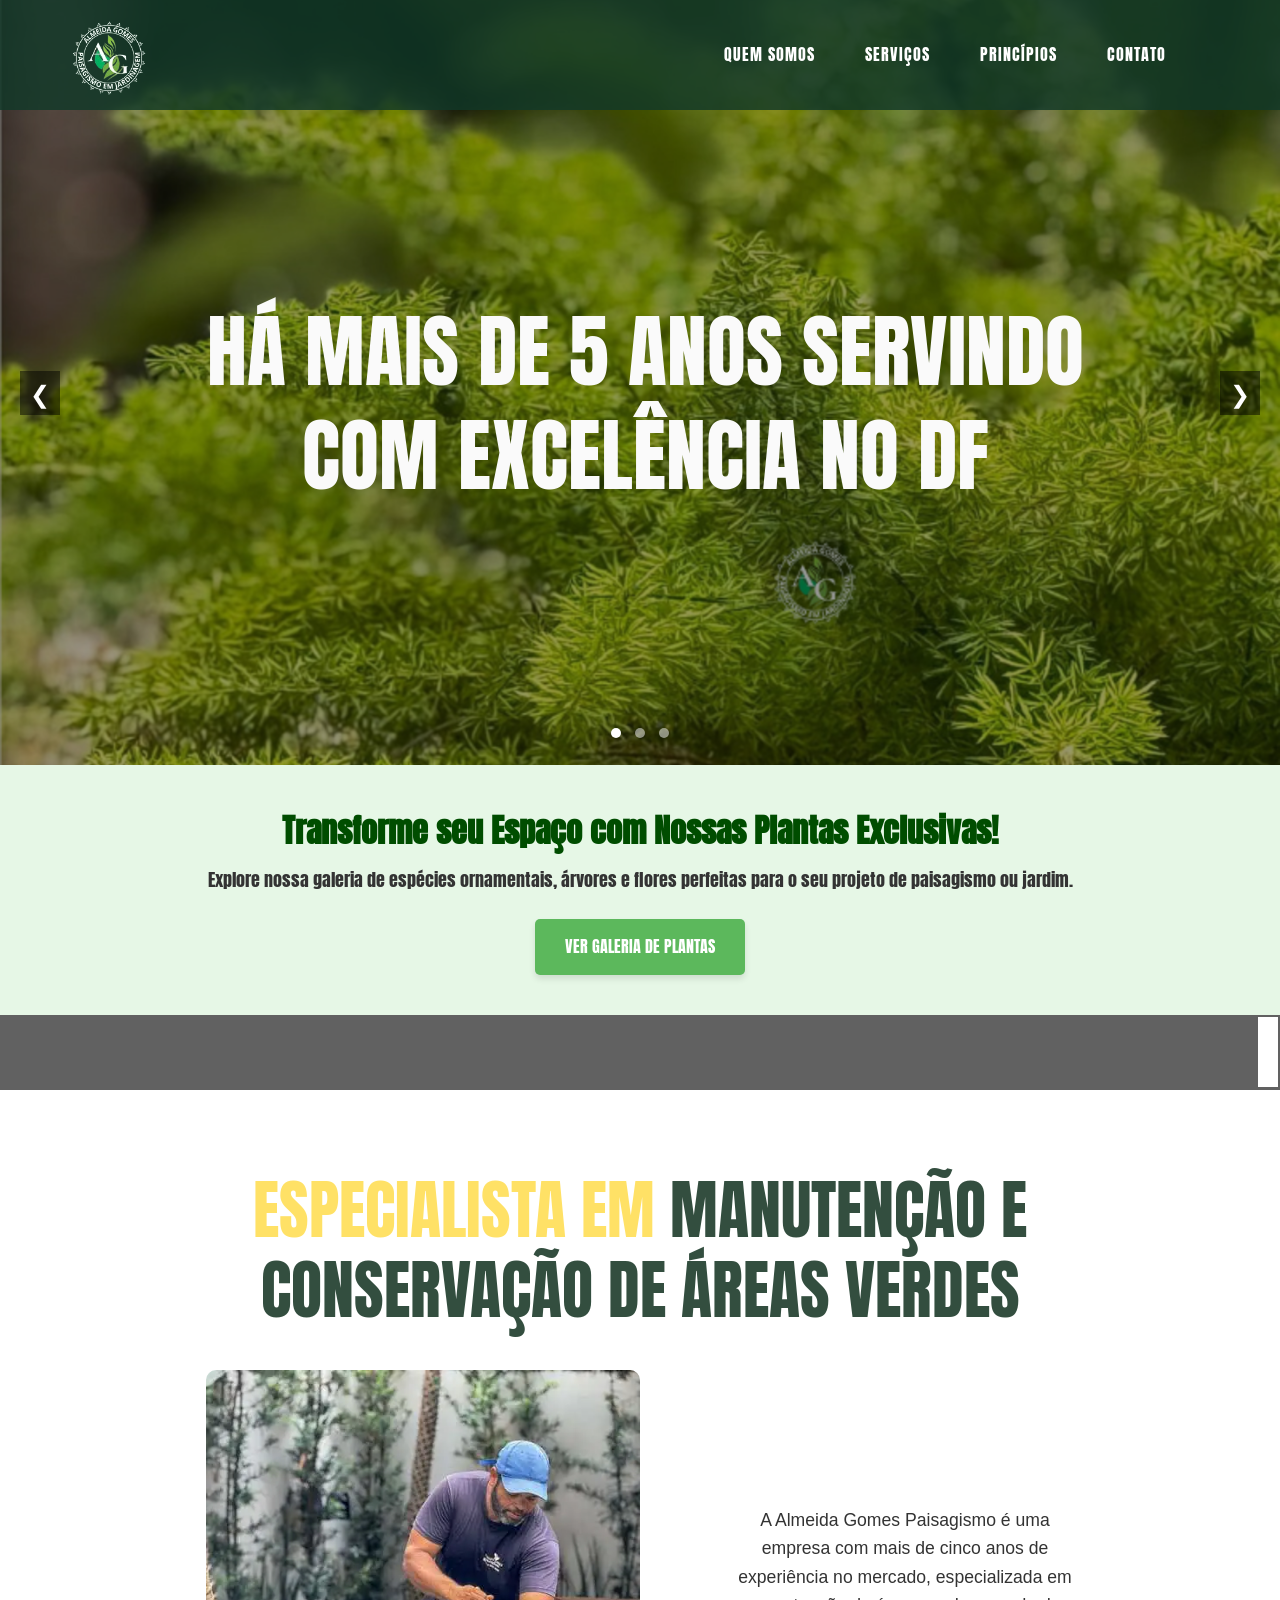
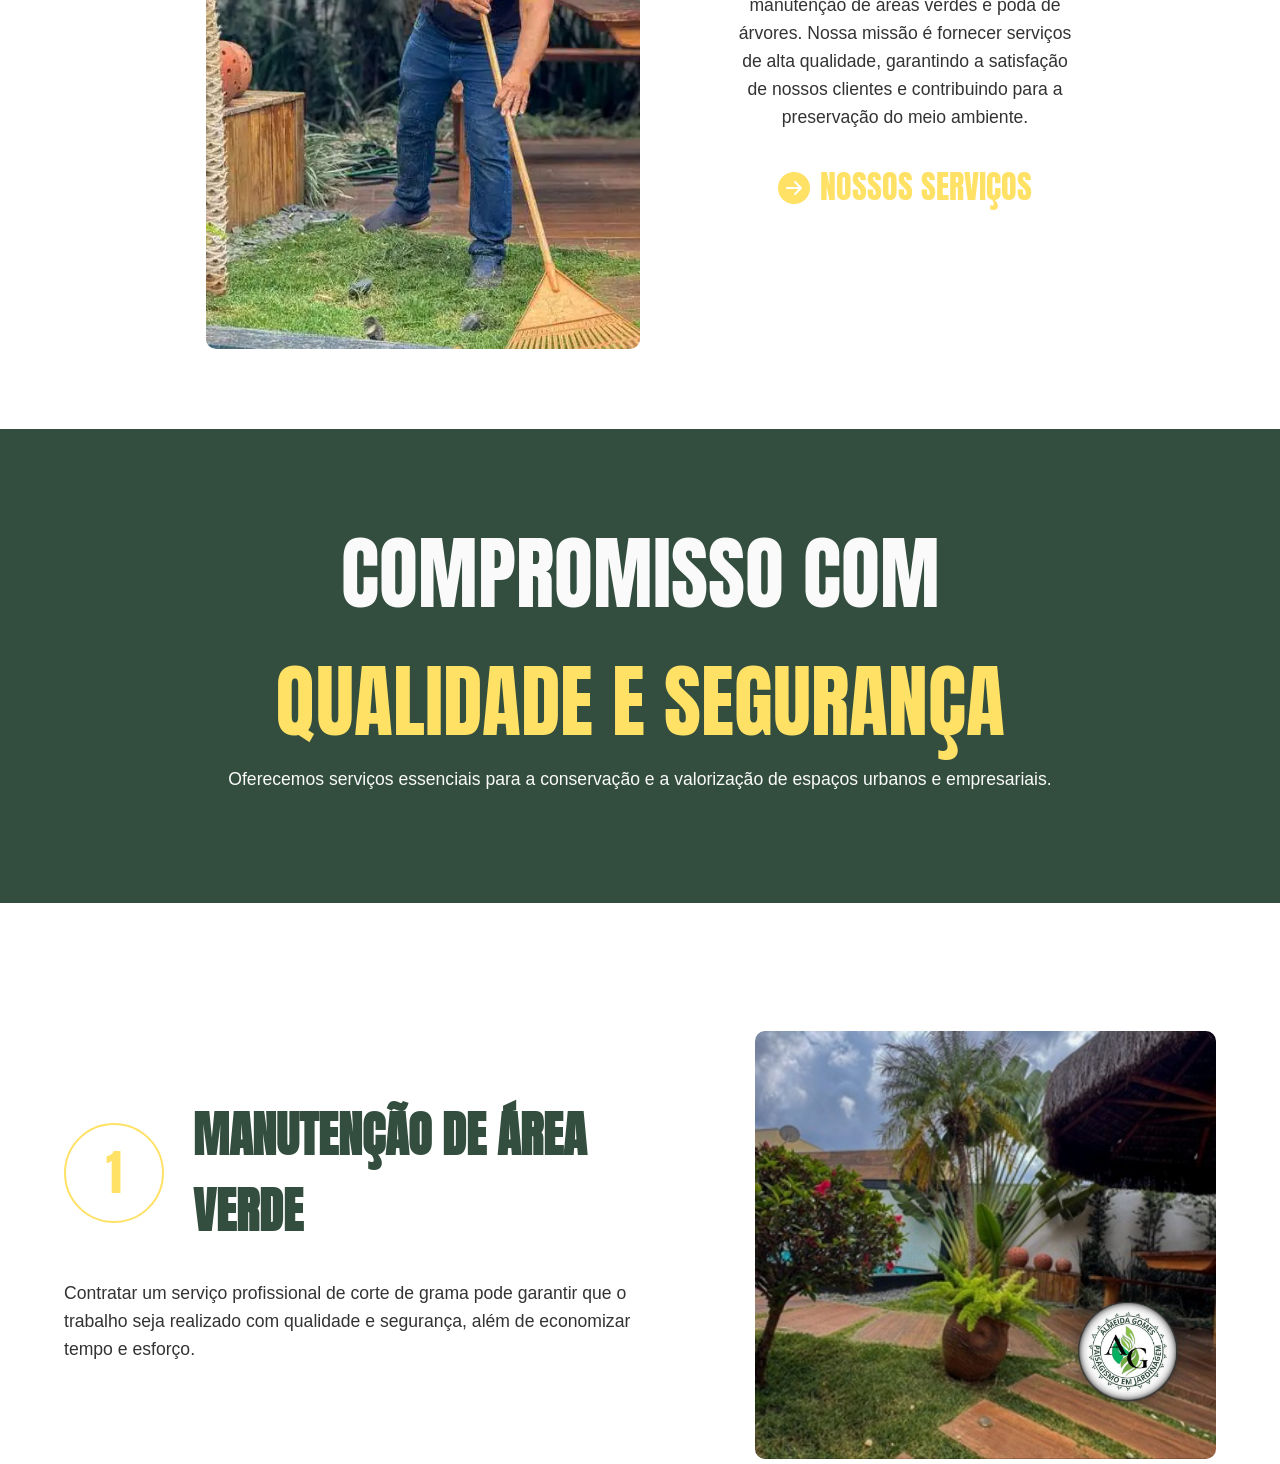
==== commit 577df460: "autenticação com hash SHA256 na tela de admin do painel administrativo" ====
--- a/admin.html
+++ b/admin.html
@@ -17,18 +17,18 @@
     <script>
         // Hash Gerado em: https://emn178.github.io/online-tools/sha256.html
         const HASH_CORRETO = "0b300ff33ba8d53cff5c966fcfcf04efb4fda7d46394998fb33788f99fe9772c";
-    
+
         async function verificarSenha() {
             const senha = prompt("Digite a senha de Acesso ao Painel Administrativo da Almeida Gomes Paisagismo:");
             if (!senha) { window.location.href = "/"; return; }
-    
+
             const encoder = new TextEncoder();
             const data = encoder.encode(senha);
             // Usamos SHA-256 em vez de MD5
             const hashBuffer = await crypto.subtle.digest('SHA-256', data);
             const hashArray = Array.from(new Uint8Array(hashBuffer));
             const hashHex = hashArray.map(b => b.toString(16).padStart(2, '0')).join('');
-    
+
             if (hashHex === HASH_CORRETO) {
                 document.body.style.display = 'block';
             } else {
@@ -36,11 +36,20 @@
                 window.location.href = "/";
             }
         }
-        
+
         document.write('<style>body { display: none; }</style>');
         window.onload = verificarSenha;
     </script>
+    <script>
+        function fazerLogout() {
+            // Redireciona para a home
+            window.location.href = "/";
+
+            // Dica para o usuário:
+            alert("Para garantir que a sessão seja encerrada, feche esta aba ou limpe o cache do seu navegador.");
+        }</script>
 </head>
+
 <body>
     <!-- Cabeçalho Administrativo -->
     <header class="header">
@@ -53,10 +62,14 @@
     </header>
 
     <section class="admin-header">
-        <!-- Título da Seção de Gestão -->
+        <button onclick="fazerLogout()" class="admin-btn admin-btn-sair"
+            style="background-color: #d9534f; color: white;">
+            Sair do Painel
+        </button>
+        
         <div class="final">
             <h1>Área Administrativa</h1>
-            <p>Gerenciamento de documentos online, cartão de visista, uniforme e projetos Canva.</p>
+            <p>Gerenciamento de documentos online, cartão de visita, uniforme e projetos Canva.</p>
         </div>
     </section>
 
@@ -70,10 +83,11 @@
                 <!-- Grupo: Gerador de Documento Online -->
                 <div class="final-content">
                     <h3>Gerador de Documentos Online</h3>
-                    <a href="https://almeidagomespaisagismo.com.br/gerador-online-de-documentos.html" target="_blank" class="admin-btn">
+                    <a href="https://almeidagomespaisagismo.com.br/gerador-online-de-documentos.html" target="_blank"
+                        class="admin-btn">
                         <i class="bi bi-file-earmark-check-fill"></i> Abrir documento
                     </a>
-                </div>                
+                </div>
 
                 <!-- Grupo: Cartão de Visitas -->
                 <div class="final-content">
@@ -123,7 +137,7 @@
                         <i class="bi bi-pencil-square"></i> Editar no Canva
                     </a>
                 </div>
-                
+
             </div>
         </section>
     </main>
--- a/assets/css/style.css
+++ b/assets/css/style.css
@@ -1534,6 +1534,17 @@
   background-color: #f4f4f4;
   text-decoration: none;
   color: #333;
+  display: flex;
+  flex-direction: column;
+  align-items: center; /* Mantém o título centralizado */
+  position: relative;
+  padding: 60px;
+}
+
+.admin-btn-sair {
+  position: absolute;
+  top: 10px;
+  right: 20px;
 }
 
 .admin-btn {
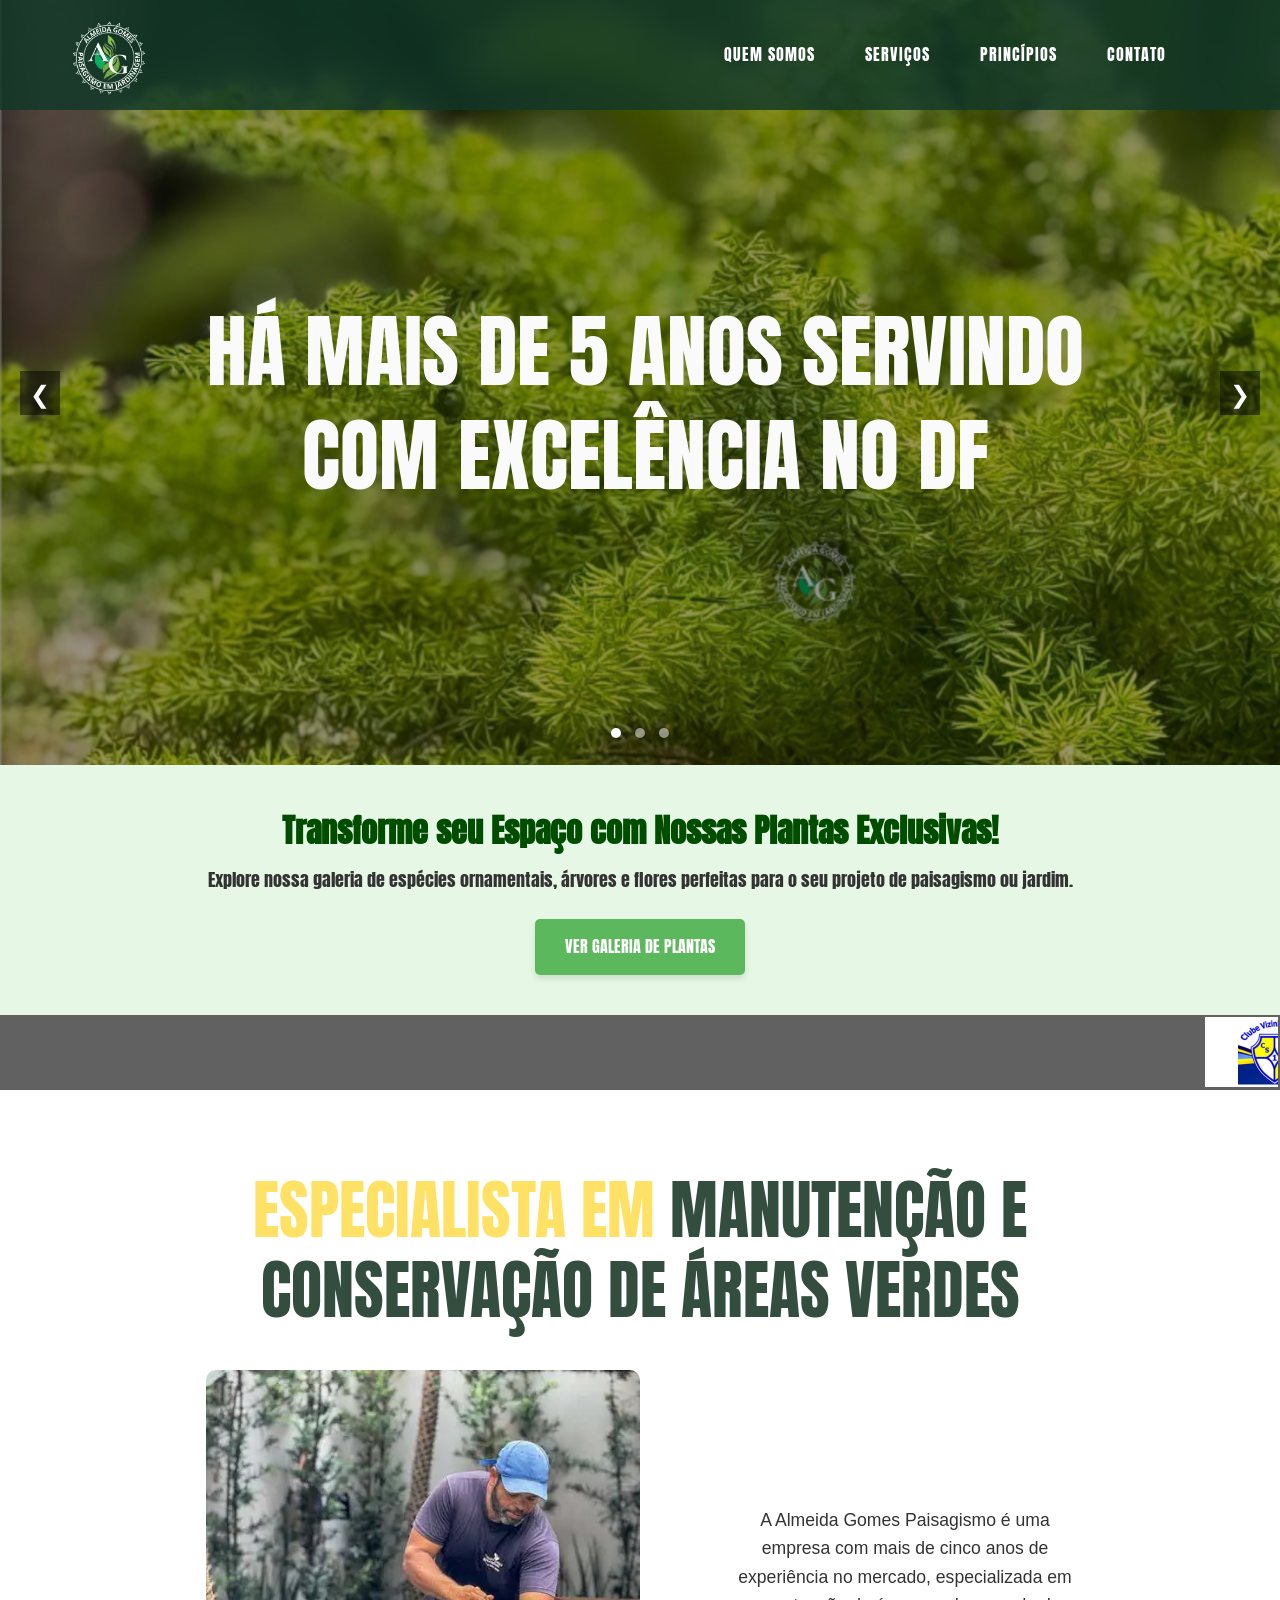
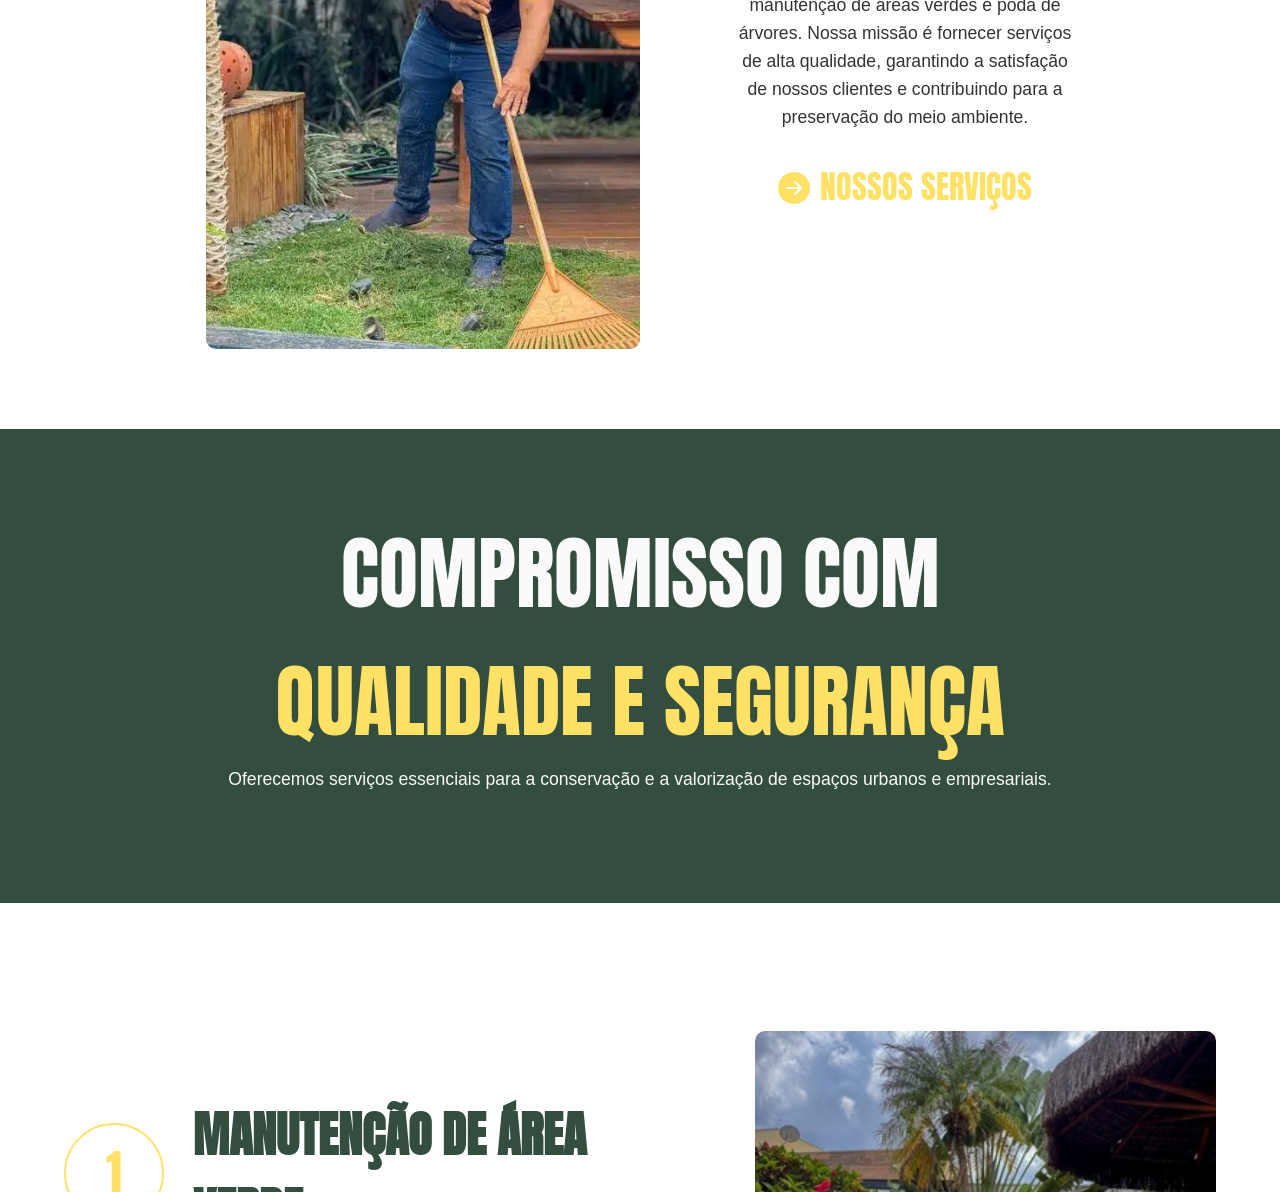
==== commit e78adef8: "update de links, adição de camisetas.pdf, cartão de visistas.pdf, contrato de serviço de criação do " ====
--- a/admin.html
+++ b/admin.html
@@ -66,7 +66,7 @@
             style="background-color: #d9534f; color: white;">
             Sair do Painel
         </button>
-        
+
         <div class="final">
             <h1>Área Administrativa</h1>
             <p>Gerenciamento de documentos online, cartão de visita, uniforme e projetos Canva.</p>
@@ -89,10 +89,19 @@
                     </a>
                 </div>
 
+                <!-- Grupo: Contrato de Serviço de Criação do Site -->
+                <div class="final-content">
+                    <h3>Contrato de Serviço de Criação do Site</h3>
+                    <a href="/assets/doc/CONTRATO-DE-SERVICO-CRIACAO-E-MANUTENCAO-DE-SITE-ALMEIDA-GOMES-PAISAGISMO.pdf" target="_blank"
+                        class="admin-btn">
+                        <i class="bi bi-file-earmark-check-fill"></i> Abrir documento
+                    </a>
+                </div>
+
                 <!-- Grupo: Cartão de Visitas -->
                 <div class="final-content">
                     <h3>Cartão de Visita</h3>
-                    <a href="/assets/doc/Cartao_de_Visita_Interativo_Almeida_Gomes_Pasagismo.pdf" target="_blank"
+                    <a href="/assets/doc/cartao-visitas.pdf" target="_blank"
                         class="admin-btn">
                         <i class="bi bi-file-earmark-pdf-fill"></i> Download PDF
                     </a>
